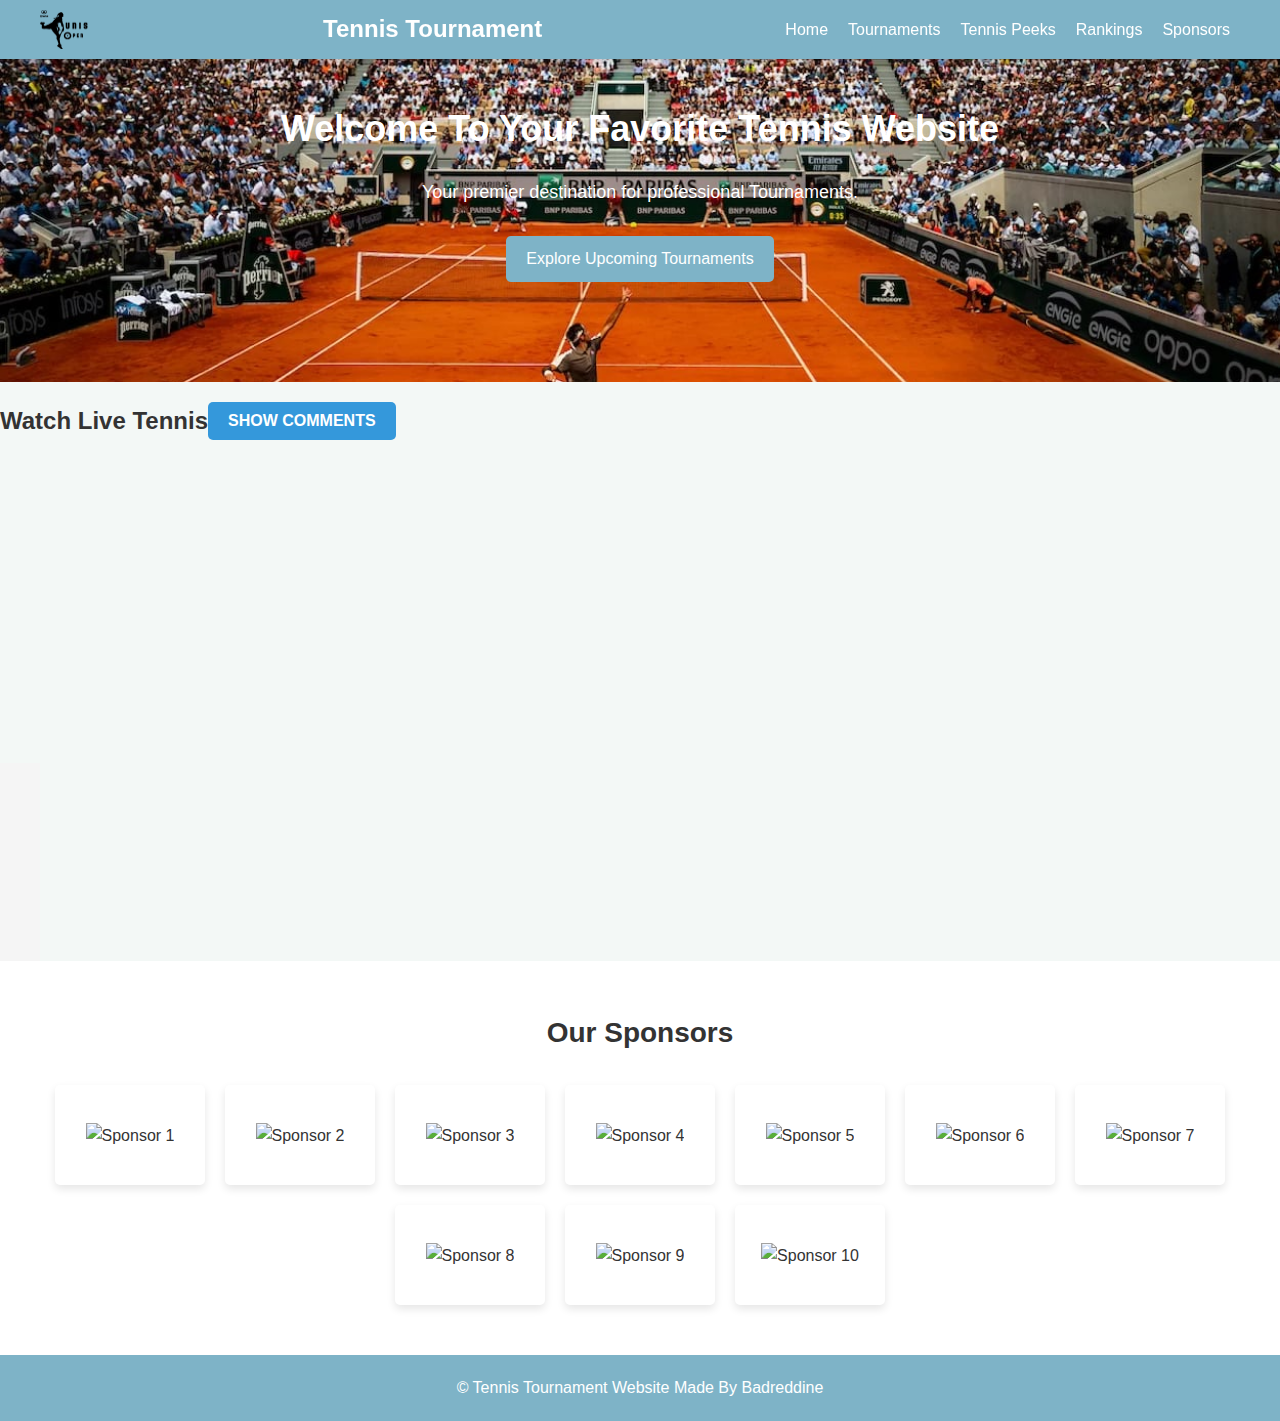
==== live.html @ bd7fa7a7 "feat: added dropdown navbar, logo, comments on live" ====
<!DOCTYPE html>
<html lang="en">

<head>
  <meta charset="UTF-8">
  <meta name="viewport" content="width=device-width, initial-scale=1.0">
  <title>Tenninist</title>
  <link rel="stylesheet" href="styles.css">
  <link rel="stylesheet" href="https://cdnjs.cloudflare.com/ajax/libs/font-awesome/6.0.0-beta3/css/all.min.css">
  <link rel="stylesheet" href="stylesButtons.css">

  <script src="script.js"></script>

</head>

<body>
  <!-- Header -->
  <header>
    <div class="container">
        <img src="./sources/logo.png" alt="Website Logo">
      <h1>Tennis Tournament</h1>
      <nav>
        <ul>
          <li><a href="index.html#home">Home</a></li>
          <li><a href="index.html#tournaments">Tournaments</a></li>
          <li><a href="index.html#Tennis Peeks">Tennis Peeks</a></li>
          <li><a href="index.html#Rankings">Rankings</a></li>
          <li><a href="#Sponsors">Sponsors</a></li>
        </ul>
      </nav>
    </div>

  </header>

  <!-- Hero Section -->
  <section id="home" class="hero">
    <div class="container">
      <h2>Welcome To Your Favorite Tennis Website</h2>
      <p>Your premier destination for professional Tournaments.</p>
      <a href="#tournaments" class="btn">Explore Upcoming Tournaments</a>
    </div>
  </section>
 <!-- Live Section-->
  <section id="live-tennis">
    <h2>Watch Live Tennis</h2>
   
    <button id="toggle-comments">Show Comments</button>

    <!-- Embedded YouTube live stream -->
    <div class="video-container">
        <iframe width="560" height="315" src="https://www.youtube.com/embed/Na0w3Mz46GA?si=nHV6EM3EBqJuyUVJ&amp;controls=0" title="YouTube video player" frameborder="0" allow="accelerometer; autoplay; clipboard-write; encrypted-media; gyroscope; picture-in-picture; web-share" referrerpolicy="strict-origin-when-cross-origin" allowfullscreen></iframe>    </div>
    <div id="comments" class="comments-container">
        <iframe src="https://www.youtube.com/live_chat?v=Na0w3Mz46GA&embed_domain=https://amynnbrah.github.io/TennisProject/live.html" frameborder="0"></iframe>
    </div>

</section>

<!-- / Sponsors Section -->

  <section id="Sponsors" class="Sponsors">
    <div class="sponsors">
  <div class="container">
    <h2>Our Sponsors</h2>
    <div class="sponsor-logos">
      <!--logos -->
      <div class="sponsor-logo"><img src="https://1000logos.net/wp-content/uploads/2021/04/Puma-logo.png" alt="Sponsor 1"></div>
      <div class="sponsor-logo"><img src="https://upload.wikimedia.org/wikipedia/commons/thumb/6/68/Pepsi_2023.svg/1200px-Pepsi_2023.svg.png" alt="Sponsor 2"></div>
      <div class="sponsor-logo"><img src="https://1000logos.net/wp-content/uploads/2020/09/Wilson-Logo.png" alt="Sponsor 3"></div>
      <div class="sponsor-logo"><img src="https://www.hatchwise.com/wp-content/uploads/2022/01/Monster-Energy-Symbol-1024x576.png" alt="Sponsor 4"></div>
      <div class="sponsor-logo"><img src="https://static.toiimg.com/thumb/msid-106616095,width-400,resizemode-4/106616095.jpg" alt="Sponsor 5"></div>
      <div class="sponsor-logo"><img src="https://t3.ftcdn.net/jpg/04/74/05/94/360_F_474059464_qldYuzxaUWEwNTtYBJ44VN89ARuFktHW.jpg" alt="Sponsor 6"></div>
      <div class="sponsor-logo"><img src="https://upload.wikimedia.org/wikipedia/commons/2/20/Adidas_Logo.svg" alt="Sponsor 7"></div>
      <div class="sponsor-logo"><img src="https://cdn.mos.cms.futurecdn.net/786NzPhpXo6G8hkutJkHTM-1200-80.jpg" alt="Sponsor 8"></div>
      <div class="sponsor-logo"><img src="https://i.pinimg.com/originals/0b/fb/68/0bfb682d3a786c68ffd1c64213f99fe5.png" alt="Sponsor 9"></div>
      <div class="sponsor-logo"><img src="https://i.pinimg.com/originals/1e/c1/d2/1ec1d2ce366d1f603b1bde70ae508063.png" alt="Sponsor 10"></div>
    </div>
  </div>
</div>

  </section>
  <footer>
    <div class="container">
      <p>&copy; Tennis Tournament Website Made By Badreddine</p>
    </div>
  </footer>
  </body>
---- styles.css ----
/* Reset default browser styles */
body,
h1,
h2,
h3,
p,
ul,
li {
  margin: 0;
  padding: 0;
}

/* Global Styles */
body {
  font-family: Arial, sans-serif;
  line-height: 1.6;
  background-color: #f3f8f6;
  color: #333;
}

.container {
  max-width: 1200px;
  margin: 0 auto;
  padding: 0 20px;
}

/* Header Styles */
header {
  position: fixed;
  width: 100%;
  background-color: #7eb3c7;
  color: #fff;
  padding: 10px 0;
  z-index: 1000;
  box-shadow: 0 2px 5px rgba(0, 0, 0, 0.2);
}

header .container {
  display: flex;
  justify-content: space-between;
  align-items: center;
  padding: 0 20px;
}

header h1 {
  font-size: 24px;
  margin: 0;
}



nav ul li a {
  color: #fff;
  text-decoration: none;
  font-size: 16px;
  padding: 5px 10px;
  transition: background-color 0.3s, color 0.3s;
}

nav ul li a:hover {
  background-color: #fff;
  color: #333;
  border-radius: 5px;
}

.content {
  margin-top: 80px; /* Adjust according to header height */
  padding: 20px;
}

/* Hero Section Styles */
.hero {
  background-image: url("./sources/hero.jpg"); 
  background-size: cover;
  background-position: center;
  text-align: center;
  padding: 100px 0;
  color: #fff;
}

.hero h2 {
  font-size: 36px;
  margin-bottom: 20px;
}

.hero p {
  font-size: 18px;
  margin-bottom: 30px;
}

.btn {
  display: inline-block;
  padding: 10px 20px;
  background-color: #7eb3c7;
  color: #fff;
  text-decoration: none;
  border-radius: 5px;
}

.btn:hover {
  background-color: #e67e22;
}

/* Services Section Styles */
.services {
  padding: 50px 0; /* Add padding top and bottom */
}

.services h2 {
  font-size: 28px; /* Large font size for the section heading */
  margin-bottom: 30px; /* Some space below the heading */
}

.service-slider {
  display: flex; /* Display slides in a row */
  flex-wrap: wrap; /* Wrap items onto the next line */
  justify-content: space-between; /* Distribute items evenly */
}

.service-item {
  width: 25%; /* Each service takes up one-quarter of the container */
  padding: 10px; /* Add some padding around each service */
  box-sizing: border-box; /* Include padding and border in the element's total width and height */
  text-align: center; /* Center-align text */
}

.service-item img {
  width: 100%; /* Make sure images fill the width of their container */
  height: auto; /* Maintain aspect ratio */
  max-height: 230px;
}

.service-item h3 {
  font-size: 24px; /* Medium font size for service titles */
  margin-bottom: 10px; /* Some space below the title */
}

.service-item p {
  font-size: 16px; /* Font size for service descriptions */
  line-height: 1.6; /* Line height for better readability */
}

/* Media query for mobile devices */
@media only screen and (max-width: 767px) {
  .service-slider {
    flex-direction: column; /* Stack items vertically */
    align-items: center; /* Center-align items horizontally */
  }

  .service-item {
    width: 90%; /* Each service takes up 90% of the container width */
    margin-bottom: 20px; /* Add some space between stacked items */
  }
}

/* About Us Section Styles */
.about {
  padding: 50px 0;
}

.about h2 {
  font-size: 28px;
  margin-bottom: 30px;
}

.about-content {
  line-height: 1.6;
}

.about-content p {
  margin-bottom: 20px;
}

.company-name {
  font-weight: bold;
  color: #333; /* Customize the color as needed */
}

/* Contact Section Styles */
.contact {
  padding: 50px 0;
}

.contact h2 {
  font-size: 28px;
  margin-bottom: 30px;
}

/* Footer Styles */
footer {
  background-color: #7eb3c7;
  color: #fff;
  text-align: center;
  padding: 20px 0;
}

/* Portfolio Section Styles */
.portfolio {
  padding: 50px 0;
}

.slide-container {
  position: relative;
  overflow: hidden;
  margin: 0 auto;
  max-width: 1200px; /* Ensure it matches your container width */
}

.slides {
  display: flex;
  transition: transform 0.5s ease;
}

.slide {
  flex: 0 0 100%;
  display: flex;
  justify-content: center;
  align-items: center;
}

.slide img {
  width: 100%;
  height: auto;
  max-height: 500px;
  object-fit: cover;
}

.navigation {
  position: absolute;
  top: 50%;
  width: 100%;
  display: flex;
  justify-content: space-between;
  transform: translateY(-50%);
  pointer-events: none; /* Ensure buttons don't interfere with image clicks */
}

.navigation button {
  background-color: rgba(255, 255, 255, 0.7);
  border: none;
  color: #333;
  font-size: 24px;
  cursor: pointer;
  padding: 10px 20px;
  border-radius: 5px;
  pointer-events: all; /* Enable button clicks */
  margin: 0 10px; /* Add some margin to move them outside the image area */
}

.dots-container {
  text-align: center;
  margin-top: 20px;
}

.dot {
  display: inline-block;
  width: 10px;
  height: 10px;
  background-color: #ccc;
  border-radius: 50%;
  margin: 0 5px;
  cursor: pointer;
}

.dot.active {
  background-color: #333;
}

/* Contact Us Section Styles */
.contact {
  padding: 50px 0;
}

.contact h2 {
  font-size: 28px;
  margin-bottom: 20px;
}

.contact-info ul {
  list-style: none;
  padding: 0;
}

.contact-info ul li {
  margin-bottom: 15px;
}

.contact-info ul li i {
  margin-right: 10px;
  color: #555;
}

.contact-info ul li a {
  text-decoration: none;
  color: #333;
  transition: color 0.3s ease;
}

.contact-info ul li a:hover {
  color: #007bff; /* Change to your preferred hover color */
}

/* Countdown Section */
.countdown {
  text-align: center;
  margin-top: 50px;
}

/* Timer */
.timer {
  display: flex;
  justify-content: center;
}

.timer div {
  margin: 0 10px;
}

.time-label {
  font-size: 14px;
  color: #888;
}

.timer span {
  display: block;
  font-size: 24px;
  font-weight: bold;
  background-color: #333;
  color: #fff;
  padding: 10px;
  border-radius: 5px;
  width: 60px;
  text-align: center;
}

/* Rankings Table Styles */
#Rankings-content {
  margin-top: 20px;
}

table {
  width: 100%;
  border-collapse: collapse;
  margin-top: 20px;
}

th,
td {
  border: 1px solid #ddd;
  padding: 8px;
  text-align: left;
  background-color: white; /* Ensures a white background */
}

th {
  background-color: #f2f2f2; /* Light gray background for headers */
}

tr:nth-child(even) {
  background-color: #f9f9f9; /* Light gray background for even rows */
}

tr:hover {
  background-color: #f1f1f1; /* Slightly darker gray on hover */
}

/* Sponsors Section Styles */
.sponsors {
  padding: 50px 0;
  background-color: #fff;
}

.sponsors h2 {
  font-size: 28px;
  text-align: center;
  margin-bottom: 30px;
}

.sponsor-logos {
  display: flex;
  flex-wrap: wrap;
  justify-content: center;
}

.sponsor-logo {
  width: 20%; /* Each logo takes up 20% of the container */
  height:25%;
  padding: 10px;
  box-sizing: border-box;
  display: flex;
  justify-content: center;
  align-items: center;
}

.sponsor-logo img {
  max-width: 100%;
  height: auto;
}
.sponsors {
    padding: 50px 0;
    text-align: center;
  }
  
  .sponsor-logos {
    display: flex;
    flex-wrap: wrap;
    justify-content: center;
    gap: 20px; /* Add space between logos */
  }
  
  .sponsor-logo {
    width: 150px; /* Adjust the size as needed */
    height: 100px; /* Adjust the size as needed */
    object-fit: contain; /* Ensure logos maintain aspect ratio */
    box-shadow: 0 4px 8px rgba(0, 0, 0, 0.1); /* Add shadow */
    padding: 10px; /* Add some padding */
    background-color: white; /* Optional: background color to ensure consistent look */
    border-radius: 5px; /* Optional: add rounded corners */
  }
  
  .sponsor-logo:hover {
    transform: scale(1.05); /* Slightly enlarge the logo on hover */
    transition: transform 0.3s ease; /* Smooth transition */
  }
/* Media query for smaller devices */
@media (max-width: 767px) {
  .sponsor-logo {
    width: 50%; /* Each logo takes up 50% of the container on smaller screens */
  }
}

@media (max-width: 480px) {
  .sponsor-logo {
    width: 100%; /* Each logo takes up 100% of the container on very small screens */
  }
}



/* live red dot*/
nav ul li .live-indicator {
    display: inline-block;
    width: 10px;
    height: 10px;
    background-color: red;
    border-radius: 50%;
    position: absolute;
    top: 50%;
    transform: translateY(-50%);
    margin-left: 5px; /* Adjust as needed */
    box-shadow: 0 0 5px rgba(255, 0, 0, 0.8);
    animation: glow 1s infinite alternate;
}

@keyframes glow {
    from {
        box-shadow: 0 0 5px rgba(255, 0, 0, 0.8);
    }
    to {
        box-shadow: 0 0 20px rgba(255, 0, 0, 1);
    }
}

/* Newsletter Section Styles */
.newsletter {
    padding: 50px 0;
    background-color: #f9f9f9;
    text-align: center;
  }
  
  .newsletter h2 {
    font-size: 28px;
    margin-bottom: 20px;
  }
  
  .newsletter form {
    display: flex;
    justify-content: center;
    align-items: center;
    flex-wrap: wrap;
  }
  
  .newsletter input[type="email"] {
    padding: 10px;
    font-size: 16px;
    width: 300px;
    max-width: 100%;
    margin-right: 10px;
    border: 1px solid #ddd;
    border-radius: 5px;
    box-shadow: 0 2px 5px rgba(0, 0, 0, 0.1);
  }
  
  .newsletter button {
    padding: 10px 20px;
    font-size: 16px;
    color: #fff;
    background-color: #7eb3c7;
    border: none;
    border-radius: 5px;
    cursor: pointer;
    transition: background-color 0.3s ease;
  }
  
  .newsletter button:hover {
    background-color: #e67e22;
  }
  
  /* Adjusting to smaller screens */
  @media (max-width: 767px) {
    .newsletter form {
      flex-direction: column;
    }
  
    .newsletter input[type="email"] {
      margin-bottom: 10px;
      margin-right: 0;
    }
  
    .newsletter button {
      width: 100%;
    }
  }
  
  /* header image logo*/
  header img {
    width: 50px; /* Adjust the width of the logo as needed */
    height: auto;
}
---- stylesButtons.css ----
/* Button Style */
#Rankings button {
    display: inline-block;
    padding: 10px 20px;
    font-size: 16px;
    font-weight: bold;
    text-transform: uppercase;
    border: none;
    border-radius: 5px;
    cursor: pointer;
    transition: background-color 0.3s ease;
  }
  
  /* Male Rankings Button */
  #maleButton {
    background-color: #3498db;
    color: #fff;
  }
  
  #maleButton:hover {
    background-color: #2980b9;
  }
  
  /* Female Rankings Button */
  #femaleButton {
    background-color: #2ecc71;
    color: #fff;
  }
  
  #femaleButton:hover {
    background-color: #27ae60;
  }
  
  /* Hide Rankings Button */
  #hideButton {
    background-color: #e74c3c;
    color: #fff;
  }
  
  #hideButton:hover {
    background-color: #c0392b;
  }


  /* Comments Button Style */
#toggle-comments {
    display: inline-block;
    padding: 10px 20px;
    font-size: 16px;
    font-weight: bold;
    text-transform: uppercase;
    background-color: #3498db;
    color: #fff;
    border: none;
    border-radius: 5px;
    cursor: pointer;
    transition: background-color 0.3s ease;
  }
  
  #toggle-comments:hover {
    background-color: #2980b9;
  }
  
  #toggle-comments.clicked {
    background-color: #e74c3c;
  }
  
  #toggle-comments.clicked:hover {
    background-color: #c0392b;
  }
  
  
  /* LIVE Style */
  #live-tennis {
    margin-top: 20px;
    display: flex;
    flex-wrap: wrap;
  }
  
  .video-container {
    width: 100%;
  }
  
  .comments-container {
    width: 0;
    overflow: hidden;
    transition: width 0.5s ease;
    background-color: #f5f5f5; /* Light gray background for comments */
  }
  
  #live-tennis.show-comments .video-container {
    width: 70%; /* When comments are shown, reduce the width of the live stream */
  }
  
  #live-tennis.show-comments .comments-container {
    width: 30%; /* When comments are shown, expand the width of the comments */
  }
  
  #comments {
    padding: 20px; /* Add some padding to the comments */
  }
  
  iframe {
    width: 100%; /* Make sure the iframe fills its container */
    border: none; /* Remove border for iframes */
  }

/* navbar */

/* Dropdown container */
.dropdown {
    position: relative;
    display: inline-block;
    right:5px;
}

/* Dropdown button */
.dropbtn {
    background-color: #7eb3c7;
    border: none;
    cursor: pointer;
}

/* Dropdown content (hidden by default) */
.dropdown-content {
    display: none;
    position: absolute;
    background-color: #f9f9f9;
    min-width: 160px;
    box-shadow: 0 8px 16px 0 rgba(0,0,0,0.2);
    z-index: 1;
}

.dropdown-content ul {
    list-style: none;
    padding: 0;
}

.dropdown-content ul li {
    padding: 8px 12px;
    text-decoration: none;
    display: block;
}

.dropdown-content ul li a {
    color: black;
    text-decoration: none;
    display: block;
}

.dropdown-content ul li:hover {
    background-color: #f1f1f1;
}

.dropdown:hover .dropdown-content {
    display: block;
}

nav ul {
    list-style: none;
    padding: 0;
    margin: 0;
    display: flex;
  }
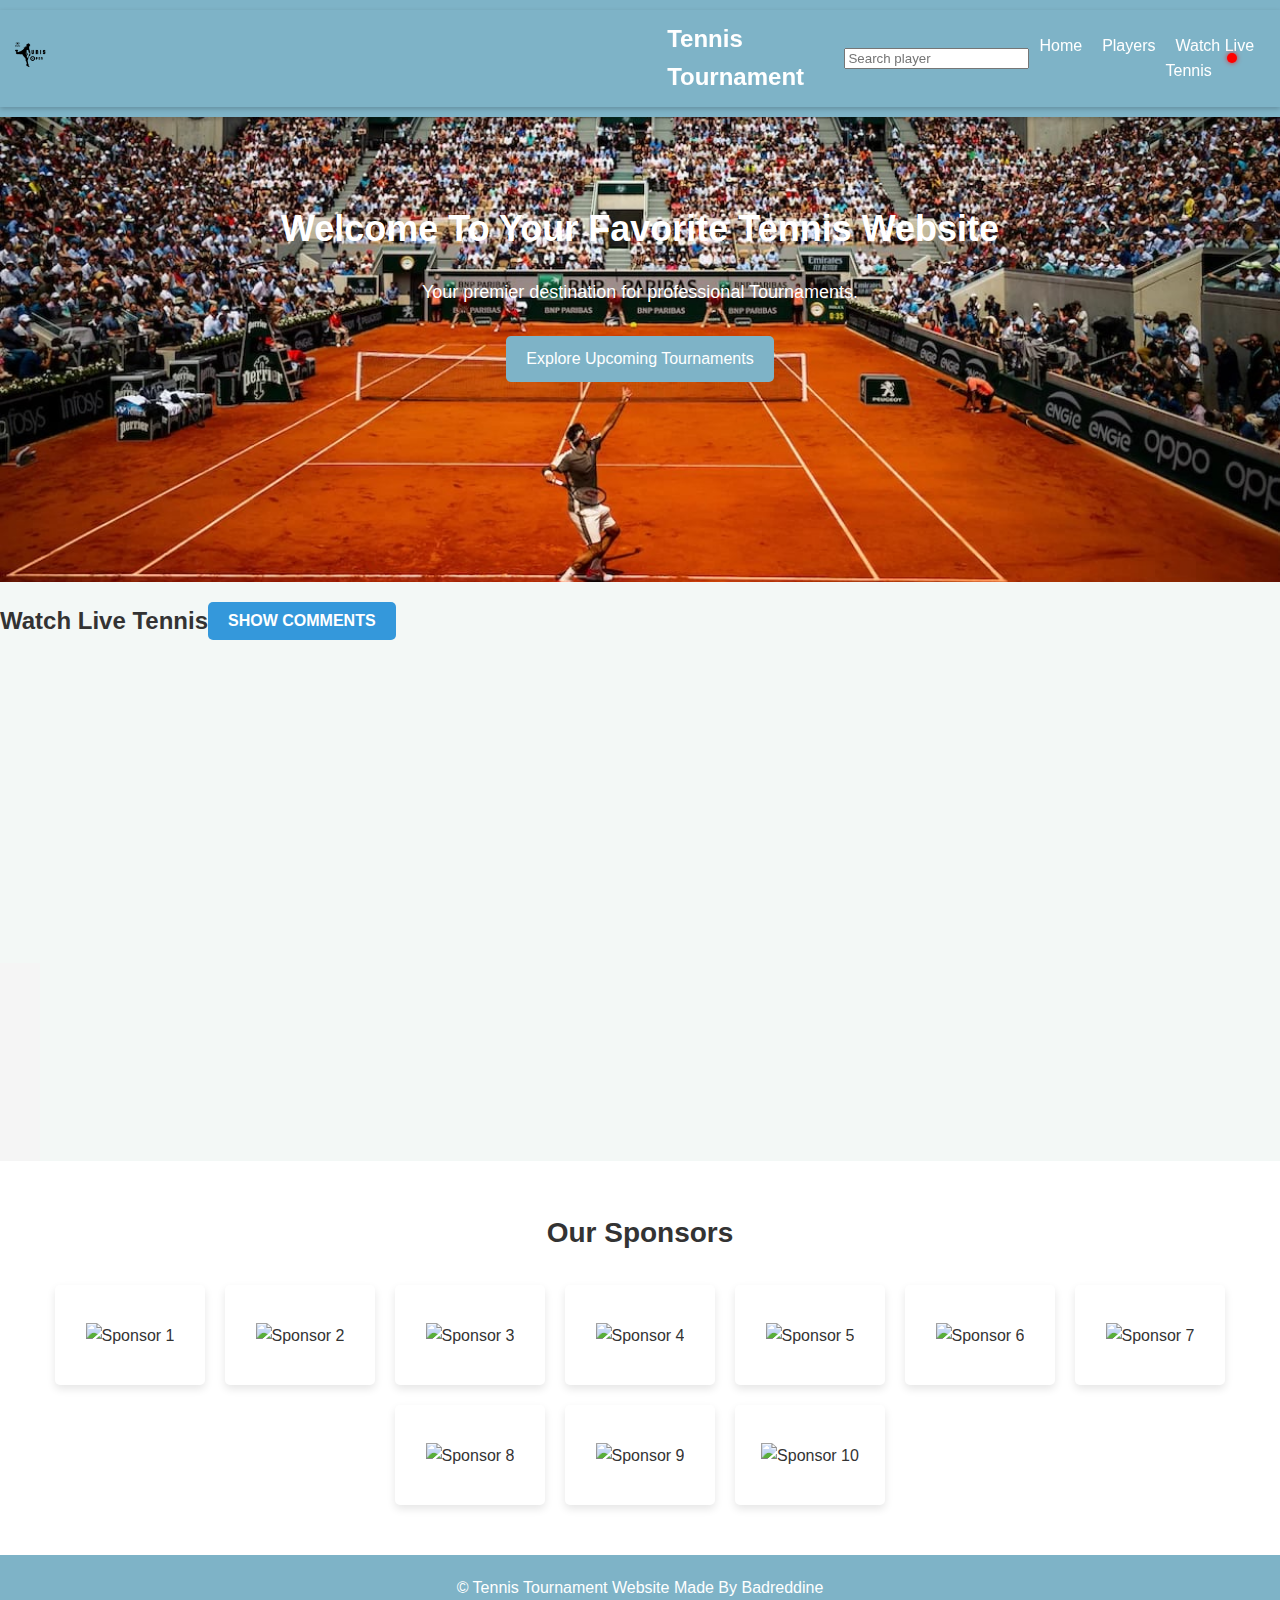
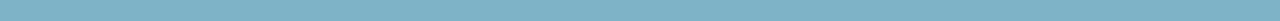
==== commit e94e5645: "style fixes" ====
--- a/live.html
+++ b/live.html
@@ -4,11 +4,12 @@
 <head>
   <meta charset="UTF-8">
   <meta name="viewport" content="width=device-width, initial-scale=1.0">
-  <title>Tenninist</title>
+  <title>Tenninis Tournament</title>
+  <link rel="icon" type="image/png" href="./sources/logo.png"> 
   <link rel="stylesheet" href="styles.css">
   <link rel="stylesheet" href="https://cdnjs.cloudflare.com/ajax/libs/font-awesome/6.0.0-beta3/css/all.min.css">
   <link rel="stylesheet" href="stylesButtons.css">
-
+  <link rel="stylesheet" href="header.css">
   <script src="script.js"></script>
 
 </head>
@@ -16,22 +17,34 @@
 <body>
   <!-- Header -->
   <header>
-    <div class="container">
-        <img src="./sources/logo.png" alt="Website Logo">
-      <h1>Tennis Tournament</h1>
-      <nav>
-        <ul>
-          <li><a href="index.html#home">Home</a></li>
-          <li><a href="index.html#tournaments">Tournaments</a></li>
-          <li><a href="index.html#Tennis Peeks">Tennis Peeks</a></li>
-          <li><a href="index.html#Rankings">Rankings</a></li>
-          <li><a href="#Sponsors">Sponsors</a></li>
-        </ul>
-      </nav>
+    <div class="headerContainer">
+           
+        <div class="dropdown">
+            <img src="./sources/logo.png" alt="Website Logo">
+            <div class="dropdown-content">
+                <ul>
+                    <li><a href="index.html#tournaments">Tournaments</a></li>
+                    <li><a href="index.html#Tennis Peeks">Tennis Peeks</a></li>
+                    <li><a href="index.html#Rankings">Rankings</a></li>
+                    <li><a href="#Sponsors">Sponsors</a></li>
+                </ul>
+            </div>
+        </div>
+        <h1>Tennis Tournament</h1>
+        <input type="text" id="searchInput" placeholder="Search player">
+
+        <nav>
+            <ul>
+                <li><a href="index.html#home">Home</a></li>
+                <li><a href="players.html">Players</a></li>
+                <li><a href="./live.html">Watch Live Tennis</a><span class="live-indicator"></span></li>
+            </ul>
+        </nav>
+ 
     </div>
-
+    
+   
   </header>
-
   <!-- Hero Section -->
   <section id="home" class="hero">
     <div class="container">
--- a/styles.css
+++ b/styles.css
@@ -18,55 +18,7 @@
   color: #333;
 }
 
-.container {
-  max-width: 1200px;
-  margin: 0 auto;
-  padding: 0 20px;
-}
-
-/* Header Styles */
-header {
-  position: fixed;
-  width: 100%;
-  background-color: #7eb3c7;
-  color: #fff;
-  padding: 10px 0;
-  z-index: 1000;
-  box-shadow: 0 2px 5px rgba(0, 0, 0, 0.2);
-}
-
-header .container {
-  display: flex;
-  justify-content: space-between;
-  align-items: center;
-  padding: 0 20px;
-}
-
-header h1 {
-  font-size: 24px;
-  margin: 0;
-}
-
-
-
-nav ul li a {
-  color: #fff;
-  text-decoration: none;
-  font-size: 16px;
-  padding: 5px 10px;
-  transition: background-color 0.3s, color 0.3s;
-}
-
-nav ul li a:hover {
-  background-color: #fff;
-  color: #333;
-  border-radius: 5px;
-}
-
-.content {
-  margin-top: 80px; /* Adjust according to header height */
-  padding: 20px;
-}
+
 
 /* Hero Section Styles */
 .hero {
@@ -74,7 +26,7 @@
   background-size: cover;
   background-position: center;
   text-align: center;
-  padding: 100px 0;
+  padding: 200px 0;
   color: #fff;
 }
 
@@ -522,8 +474,4 @@
     }
   }
   
-  /* header image logo*/
-  header img {
-    width: 50px; /* Adjust the width of the logo as needed */
-    height: auto;
-}+ --- a/stylesButtons.css
+++ b/stylesButtons.css
@@ -105,62 +105,3 @@
     border: none; /* Remove border for iframes */
   }
 
-/* navbar */
-
-/* Dropdown container */
-.dropdown {
-    position: relative;
-    display: inline-block;
-    right:5px;
-}
-
-/* Dropdown button */
-.dropbtn {
-    background-color: #7eb3c7;
-    border: none;
-    cursor: pointer;
-}
-
-/* Dropdown content (hidden by default) */
-.dropdown-content {
-    display: none;
-    position: absolute;
-    background-color: #f9f9f9;
-    min-width: 160px;
-    box-shadow: 0 8px 16px 0 rgba(0,0,0,0.2);
-    z-index: 1;
-}
-
-.dropdown-content ul {
-    list-style: none;
-    padding: 0;
-}
-
-.dropdown-content ul li {
-    padding: 8px 12px;
-    text-decoration: none;
-    display: block;
-}
-
-.dropdown-content ul li a {
-    color: black;
-    text-decoration: none;
-    display: block;
-}
-
-.dropdown-content ul li:hover {
-    background-color: #f1f1f1;
-}
-
-.dropdown:hover .dropdown-content {
-    display: block;
-}
-
-nav ul {
-    list-style: none;
-    padding: 0;
-    margin: 0;
-    display: flex;
-  }
-  
-  --- a/header.css
+++ b/header.css
@@ -0,0 +1,134 @@
+.container {
+    max-width: 1200px;
+    margin: 0 auto;
+    padding: 0 20px;
+  }
+  
+  /* Header Styles */
+   /* header image logo*/
+   header img {
+    width: 5%; /* Adjust the width of the logo as needed */
+    height: auto;
+}
+  header {
+    position: fixed;
+    width: 100%;
+    background-color: #7eb3c7;
+    color: #fff;
+    padding: 10px 0;
+    z-index: 1000;
+    box-shadow: 0 2px 5px rgba(0, 0, 0, 0.2);
+  }
+  
+  /*header .container {
+    display: flex;
+    justify-content: space-between;
+    align-items: center;
+    padding: 0 20px;
+  }
+  */
+  header h1 {
+    font-size: 24px;
+    margin: 0;
+  }
+  
+  
+  
+  nav ul li a {
+    color: #fff;
+    text-decoration: none;
+    font-size: 16px;
+    padding: 5px 10px;
+    transition: background-color 0.3s, color 0.3s;
+  }
+  
+  nav ul li a:hover {
+    background-color: #fff;
+    color: #333;
+    border-radius: 5px;
+  }
+  
+  .content {
+    margin-top: 80px; /* Adjust according to header height */
+    padding: 20px;
+  }
+
+
+  /* navbar */
+
+/* Dropdown container */
+.dropdown {
+    position: relative;
+    display: inline-block;
+    right:5px;
+}
+
+/* Dropdown button */
+.dropbtn {
+    background-color: #7eb3c7;
+    border: none;
+    cursor: pointer;
+}
+
+/* Dropdown content (hidden by default) */
+.dropdown-content {
+    display: none;
+    position: absolute;
+    background-color: #f9f9f9;
+    min-width: 160px;
+    box-shadow: 0 8px 16px 0 rgba(0,0,0,0.2);
+    z-index: 1;
+}
+
+.dropdown-content ul {
+    list-style: none;
+    padding: 0;
+}
+
+.dropdown-content ul li {
+    padding: 8px 12px;
+    text-decoration: none;
+    display: block;
+}
+
+.dropdown-content ul li a {
+    color: black;
+    text-decoration: none;
+    display: block;
+}
+
+.dropdown-content ul li:hover {
+    background-color: #f1f1f1;
+}
+
+.dropdown:hover .dropdown-content {
+    display: block;
+}
+
+nav ul {
+    list-style: none;
+    padding: 0;
+    margin: 0;
+    display: flex;
+  }
+  
+
+
+  /* header container */
+  .headerContainer {
+    display: flex; /* Add flexbox */
+    justify-content: space-between; /* Align items horizontally */
+    align-items: center; /* Align items vertically */
+    padding: 10px 20px; /* Add padding to the container */
+    background-color: #7eb3c7;
+    color: #fff;
+    box-shadow: 0 2px 5px rgba(0, 0, 0, 0.2);
+  }
+  
+  .headerContainer 
+  .headerContainer nav ul {
+    display: flex; /* Add flexbox to individual elements */
+    align-items: center; /* Align items vertically */
+  }
+  
+  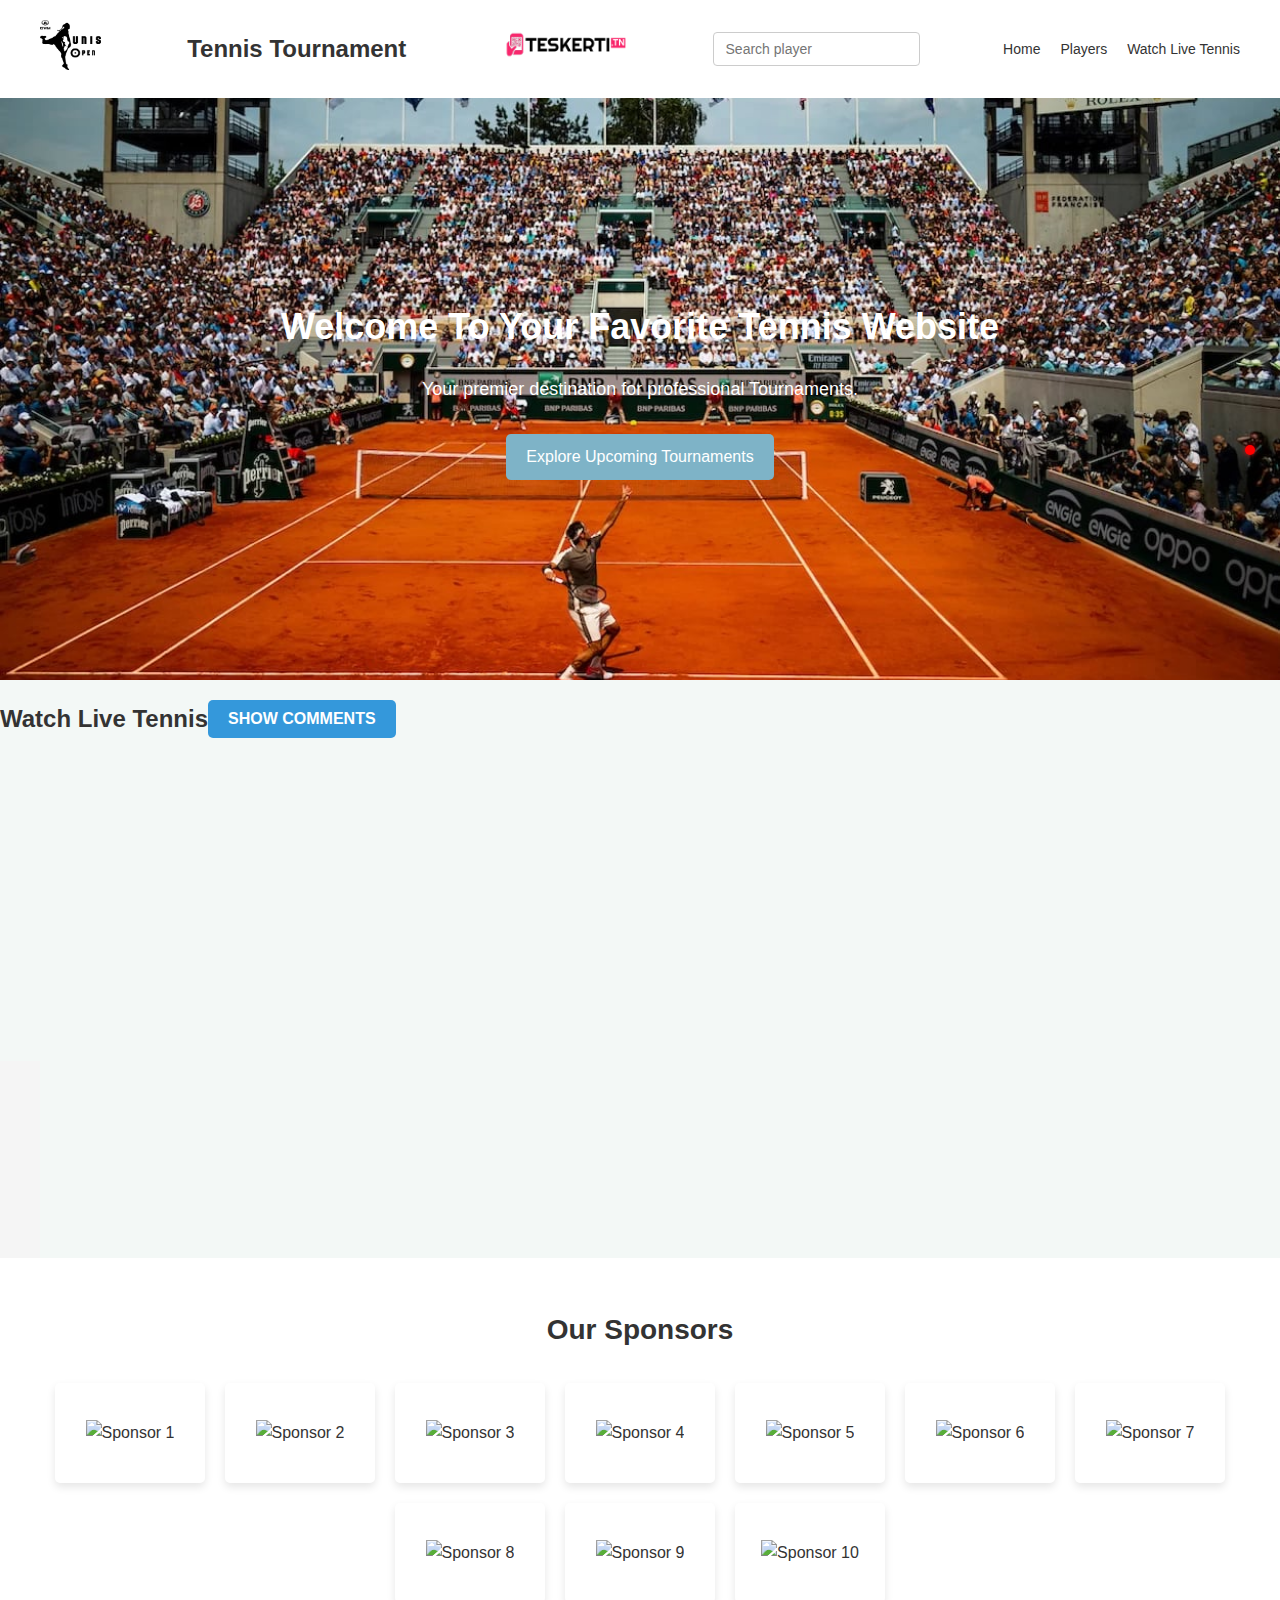
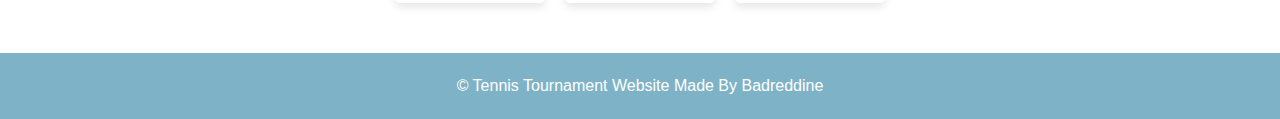
==== commit 3e34d13b: "design change" ====
--- a/live.html
+++ b/live.html
@@ -31,6 +31,7 @@
             </div>
         </div>
         <h1>Tennis Tournament</h1>
+        <a href="https://teskerti.tn/"><img src="./sources/teskerti.png" alt="Teskerti"></a> 
         <input type="text" id="searchInput" placeholder="Search player">
 
         <nav>
--- a/header.css
+++ b/header.css
@@ -1,134 +1,101 @@
-.container {
-    max-width: 1200px;
-    margin: 0 auto;
-    padding: 0 20px;
-  }
-  
-  /* Header Styles */
-   /* header image logo*/
-   header img {
-    width: 5%; /* Adjust the width of the logo as needed */
-    height: auto;
-}
-  header {
-    position: fixed;
-    width: 100%;
-    background-color: #7eb3c7;
-    color: #fff;
-    padding: 10px 0;
-    z-index: 1000;
-    box-shadow: 0 2px 5px rgba(0, 0, 0, 0.2);
-  }
-  
-  /*header .container {
-    display: flex;
-    justify-content: space-between;
-    align-items: center;
-    padding: 0 20px;
-  }
-  */
-  header h1 {
-    font-size: 24px;
-    margin: 0;
-  }
-  
-  
-  
-  nav ul li a {
-    color: #fff;
-    text-decoration: none;
-    font-size: 16px;
-    padding: 5px 10px;
-    transition: background-color 0.3s, color 0.3s;
-  }
-  
-  nav ul li a:hover {
-    background-color: #fff;
-    color: #333;
-    border-radius: 5px;
-  }
-  
-  .content {
-    margin-top: 80px; /* Adjust according to header height */
-    padding: 20px;
-  }
-
-
-  /* navbar */
-
-/* Dropdown container */
-.dropdown {
-    position: relative;
-    display: inline-block;
-    right:5px;
+header {
+  background-color: #ffffff;
+  box-shadow: 0 4px 6px rgba(0, 0, 0, 0.1);
+  padding: 20px;
+  font-family: Arial, sans-serif;
 }
 
-/* Dropdown button */
-.dropbtn {
-    background-color: #7eb3c7;
-    border: none;
-    cursor: pointer;
+.headerContainer {
+  display: flex;
+  align-items: center;
+  justify-content: space-between;
+  max-width: 1200px;
+  margin: 0 auto;
 }
 
-/* Dropdown content (hidden by default) */
+.dropdown {
+  position: relative;
+  display: inline-block;
+}
+
+.dropdown img {
+  height: 50px;
+}
+
 .dropdown-content {
-    display: none;
-    position: absolute;
-    background-color: #f9f9f9;
-    min-width: 160px;
-    box-shadow: 0 8px 16px 0 rgba(0,0,0,0.2);
-    z-index: 1;
+  display: none;
+  position: absolute;
+  background-color: #ffffff;
+  box-shadow: 0 8px 16px rgba(0, 0, 0, 0.1);
+  padding: 12px 16px;
+  z-index: 1;
+}
+
+.dropdown:hover .dropdown-content {
+  display: block;
 }
 
 .dropdown-content ul {
-    list-style: none;
-    padding: 0;
+  list-style: none;
+  padding: 0;
+  margin: 0;
 }
 
 .dropdown-content ul li {
-    padding: 8px 12px;
-    text-decoration: none;
-    display: block;
+  margin-bottom: 8px;
 }
 
 .dropdown-content ul li a {
-    color: black;
-    text-decoration: none;
-    display: block;
+  text-decoration: none;
+  color: #333333;
+  font-size: 14px;
 }
 
-.dropdown-content ul li:hover {
-    background-color: #f1f1f1;
+h1 {
+  font-size: 24px;
+  color: #333333;
+  margin: 0 20px;
 }
 
-.dropdown:hover .dropdown-content {
-    display: block;
+a img {
+  height: 50px;
+}
+
+#searchInput {
+  padding: 8px 12px;
+  border: 1px solid #cccccc;
+  border-radius: 4px;
+  font-size: 14px;
 }
 
 nav ul {
-    list-style: none;
-    padding: 0;
-    margin: 0;
-    display: flex;
-  }
-  
+  list-style: none;
+  padding: 0;
+  margin: 0;
+  display: flex;
+  align-items: center;
+}
 
+nav ul li {
+  margin-left: 20px;
+}
 
-  /* header container */
-  .headerContainer {
-    display: flex; /* Add flexbox */
-    justify-content: space-between; /* Align items horizontally */
-    align-items: center; /* Align items vertically */
-    padding: 10px 20px; /* Add padding to the container */
-    background-color: #7eb3c7;
-    color: #fff;
-    box-shadow: 0 2px 5px rgba(0, 0, 0, 0.2);
-  }
-  
-  .headerContainer 
-  .headerContainer nav ul {
-    display: flex; /* Add flexbox to individual elements */
-    align-items: center; /* Align items vertically */
-  }
-  
-  +nav ul li a {
+  text-decoration: none;
+  color: #333333;
+  font-size: 14px;
+  position: relative;
+}
+
+nav ul li a:hover {
+  color: #007bff;
+}
+
+.live-indicator {
+  display: inline-block;
+  width: 10px;
+  height: 10px;
+  background-color: red;
+  border-radius: 50%;
+  margin-left: 5px;
+}
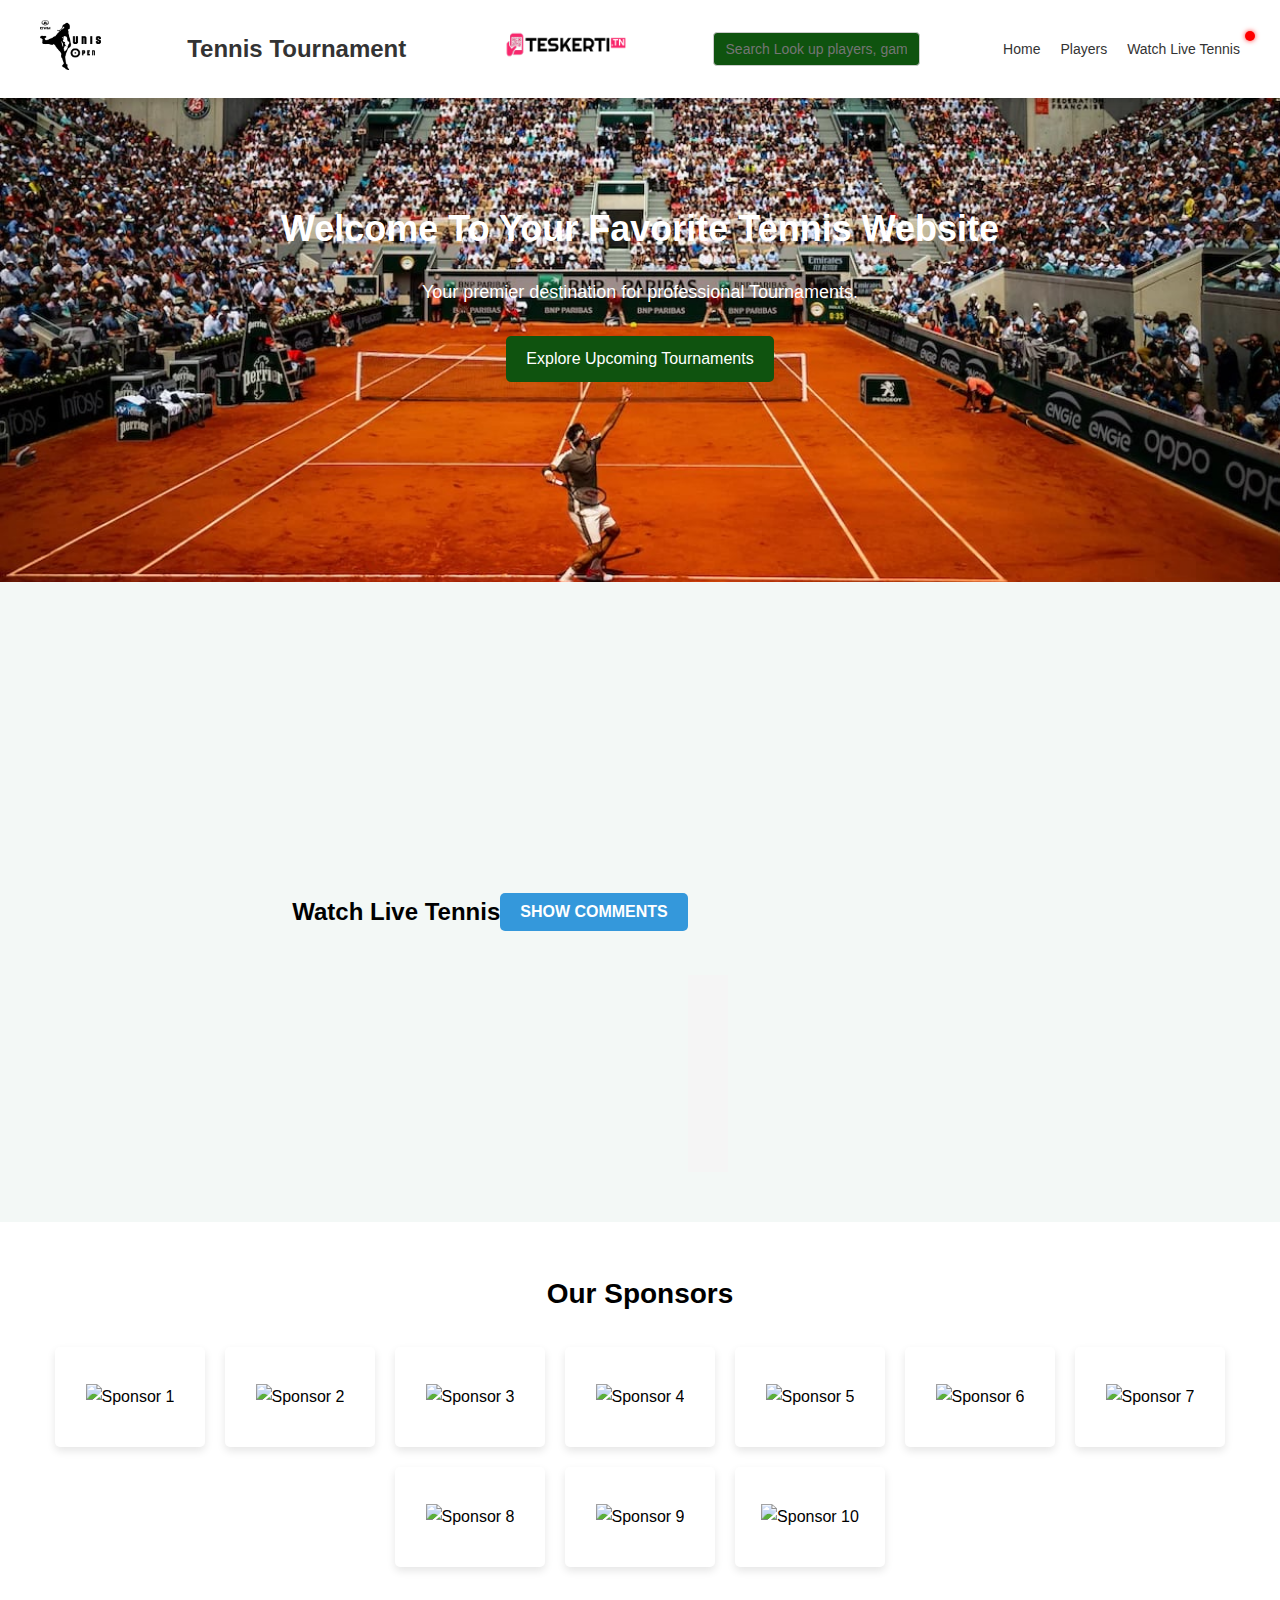
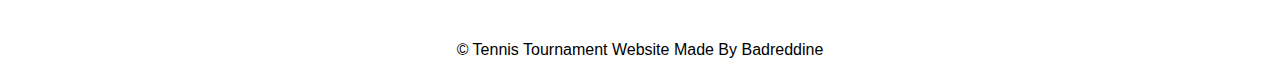
==== commit ae5b260a: "fixing styles" ====
--- a/live.html
+++ b/live.html
@@ -32,7 +32,7 @@
         </div>
         <h1>Tennis Tournament</h1>
         <a href="https://teskerti.tn/"><img src="./sources/teskerti.png" alt="Teskerti"></a> 
-        <input type="text" id="searchInput" placeholder="Search player">
+        <input type="text" id="searchInput" placeholder="Search Look up players, games, stats...etc">
 
         <nav>
             <ul>
@@ -59,14 +59,17 @@
     <h2>Watch Live Tennis</h2>
    
     <button id="toggle-comments">Show Comments</button>
-
-    <!-- Embedded YouTube live stream -->
+<div id="live">
+   
     <div class="video-container">
-        <iframe width="560" height="315" src="https://www.youtube.com/embed/Na0w3Mz46GA?si=nHV6EM3EBqJuyUVJ&amp;controls=0" title="YouTube video player" frameborder="0" allow="accelerometer; autoplay; clipboard-write; encrypted-media; gyroscope; picture-in-picture; web-share" referrerpolicy="strict-origin-when-cross-origin" allowfullscreen></iframe>    </div>
-    <div id="comments" class="comments-container">
+        
+      <iframe width="560" height="315" src="https://www.youtube.com/embed/Na0w3Mz46GA?si=nHV6EM3EBqJuyUVJ&amp;controls=0" title="YouTube video player" frameborder="0" allow="accelerometer; autoplay; clipboard-write; encrypted-media; gyroscope; picture-in-picture; web-share" referrerpolicy="strict-origin-when-cross-origin" allowfullscreen></iframe>   
+     </div>
+    
+      <div id="comments" class="comments-container">
         <iframe src="https://www.youtube.com/live_chat?v=Na0w3Mz46GA&embed_domain=https://amynnbrah.github.io/TennisProject/live.html" frameborder="0"></iframe>
     </div>
-
+  </div>
 </section>
 
 <!-- / Sponsors Section -->
--- a/styles.css
+++ b/styles.css
@@ -9,13 +9,21 @@
   margin: 0;
   padding: 0;
 }
-
+* {
+  box-sizing: border-box; /* Ensure padding and borders are included in width and height */
+}
+
+html, body {
+  margin: 0;
+  padding: 0;
+  overflow-x: hidden; /* Prevent horizontal overflow */
+}
 /* Global Styles */
 body {
   font-family: Arial, sans-serif;
   line-height: 1.6;
   background-color: #f3f8f6;
-  color: #333;
+  color: #000000;
 }
 
 
@@ -27,7 +35,7 @@
   background-position: center;
   text-align: center;
   padding: 200px 0;
-  color: #fff;
+  color: #ffffff;
 }
 
 .hero h2 {
@@ -43,7 +51,7 @@
 .btn {
   display: inline-block;
   padding: 10px 20px;
-  background-color: #7eb3c7;
+  background-color: #0f530f;
   color: #fff;
   text-decoration: none;
   border-radius: 5px;
@@ -54,8 +62,13 @@
 }
 
 /* Services Section Styles */
-.services {
-  padding: 50px 0; /* Add padding top and bottom */
+#tournaments {
+
+  display: flex;
+  justify-content: center; /* Horizontally center */
+  align-items: center; /* Vertically center */
+  height: 100vh; /* Full viewport height */
+  text-align: center; /* Center text if needed */
 }
 
 .services h2 {
@@ -70,14 +83,14 @@
 }
 
 .service-item {
-  width: 25%; /* Each service takes up one-quarter of the container */
+  width: 30%; /* Each service takes up one-quarter of the container */
   padding: 10px; /* Add some padding around each service */
   box-sizing: border-box; /* Include padding and border in the element's total width and height */
   text-align: center; /* Center-align text */
 }
 
 .service-item img {
-  width: 100%; /* Make sure images fill the width of their container */
+  width: 80%; /* Make sure images fill the width of their container */
   height: auto; /* Maintain aspect ratio */
   max-height: 230px;
 }
@@ -140,22 +153,29 @@
 
 /* Footer Styles */
 footer {
-  background-color: #7eb3c7;
-  color: #fff;
+  background-color: #ffffff;
+  color: #000000;
   text-align: center;
   padding: 20px 0;
 }
 
 /* Portfolio Section Styles */
-.portfolio {
-  padding: 50px 0;
+.Portfolio {
+  padding: 50px 20px;
+  display: flex;
+  justify-content: center; /* Horizontally center */
+  align-items: center; /* Vertically center */
+  height: 100vh; /* Full viewport height */
+  text-align: center; /* Center text if needed */
+
 }
 
 .slide-container {
   position: relative;
   overflow: hidden;
-  margin: 0 auto;
+  margin: auto auto;
   max-width: 1200px; /* Ensure it matches your container width */
+  padding: 10px 10px;
 }
 
 .slides {
@@ -286,14 +306,26 @@
 }
 
 /* Rankings Table Styles */
-#Rankings-content {
+#Rankings  {
   margin-top: 20px;
-}
-
+  padding: 50px 20px;
+  display: flex;
+  justify-content: center; /* Horizontally center */
+  align-items: center; /* Vertically center */
+  height: 100%; /* Full viewport height */
+  text-align: center; /* Center text if needed */
+  
+}
+#maleRankingsTable , #femaleRankingsTable {
+  display: flex;
+  flex-direction: column; /* Ensures containers are stacked vertically */
+  gap: 20px; /* Adds space between each container */
+}
 table {
-  width: 100%;
+  width: 40%;
   border-collapse: collapse;
   margin-top: 20px;
+  
 }
 
 th,
@@ -389,29 +421,6 @@
 
 
 
-/* live red dot*/
-nav ul li .live-indicator {
-    display: inline-block;
-    width: 10px;
-    height: 10px;
-    background-color: red;
-    border-radius: 50%;
-    position: absolute;
-    top: 50%;
-    transform: translateY(-50%);
-    margin-left: 5px; /* Adjust as needed */
-    box-shadow: 0 0 5px rgba(255, 0, 0, 0.8);
-    animation: glow 1s infinite alternate;
-}
-
-@keyframes glow {
-    from {
-        box-shadow: 0 0 5px rgba(255, 0, 0, 0.8);
-    }
-    to {
-        box-shadow: 0 0 20px rgba(255, 0, 0, 1);
-    }
-}
 
 /* Newsletter Section Styles */
 .newsletter {
@@ -447,7 +456,7 @@
     padding: 10px 20px;
     font-size: 16px;
     color: #fff;
-    background-color: #7eb3c7;
+    background-color: #0f530f;
     border: none;
     border-radius: 5px;
     cursor: pointer;
--- a/stylesButtons.css
+++ b/stylesButtons.css
@@ -73,8 +73,13 @@
   /* LIVE Style */
   #live-tennis {
     margin-top: 20px;
+    padding: 50px 20px;
     display: flex;
-    flex-wrap: wrap;
+    justify-content: center; /* Horizontally center */
+    align-items: center; /* Vertically center */
+    height: 100%; /* Full viewport height */
+    text-align: center; /* Center text if needed */
+    
   }
   
   .video-container {
--- a/header.css
+++ b/header.css
@@ -3,6 +3,9 @@
   box-shadow: 0 4px 6px rgba(0, 0, 0, 0.1);
   padding: 20px;
   font-family: Arial, sans-serif;
+  position:absolute;
+  width:100%;
+  overflow-x: auto;
 }
 
 .headerContainer {
@@ -66,6 +69,8 @@
   border: 1px solid #cccccc;
   border-radius: 4px;
   font-size: 14px;
+  background-color: #0f530f; /* Dark green background color */
+  color: #ffffff; /* White text color for better readability */
 }
 
 nav ul {
@@ -99,3 +104,30 @@
   border-radius: 50%;
   margin-left: 5px;
 }
+
+
+/* red dot */
+
+/* live red dot*/
+.live-indicator {
+  display: inline-block;
+  width: 10px;
+  height: 10px;
+  background-color: red;
+  border-radius: 50%;
+  position: absolute;
+ 
+  transform: translateY(-50%);
+  margin-left: 5px; /* Adjust as needed */
+  box-shadow: 0 0 5px rgba(255, 0, 0, 0.8);
+  animation: glow 1s infinite alternate;
+}
+
+@keyframes glow {
+  from {
+      box-shadow: 0 0 5px rgba(255, 0, 0, 0.8);
+  }
+  to {
+      box-shadow: 0 0 20px rgba(255, 0, 0, 1);
+  }
+}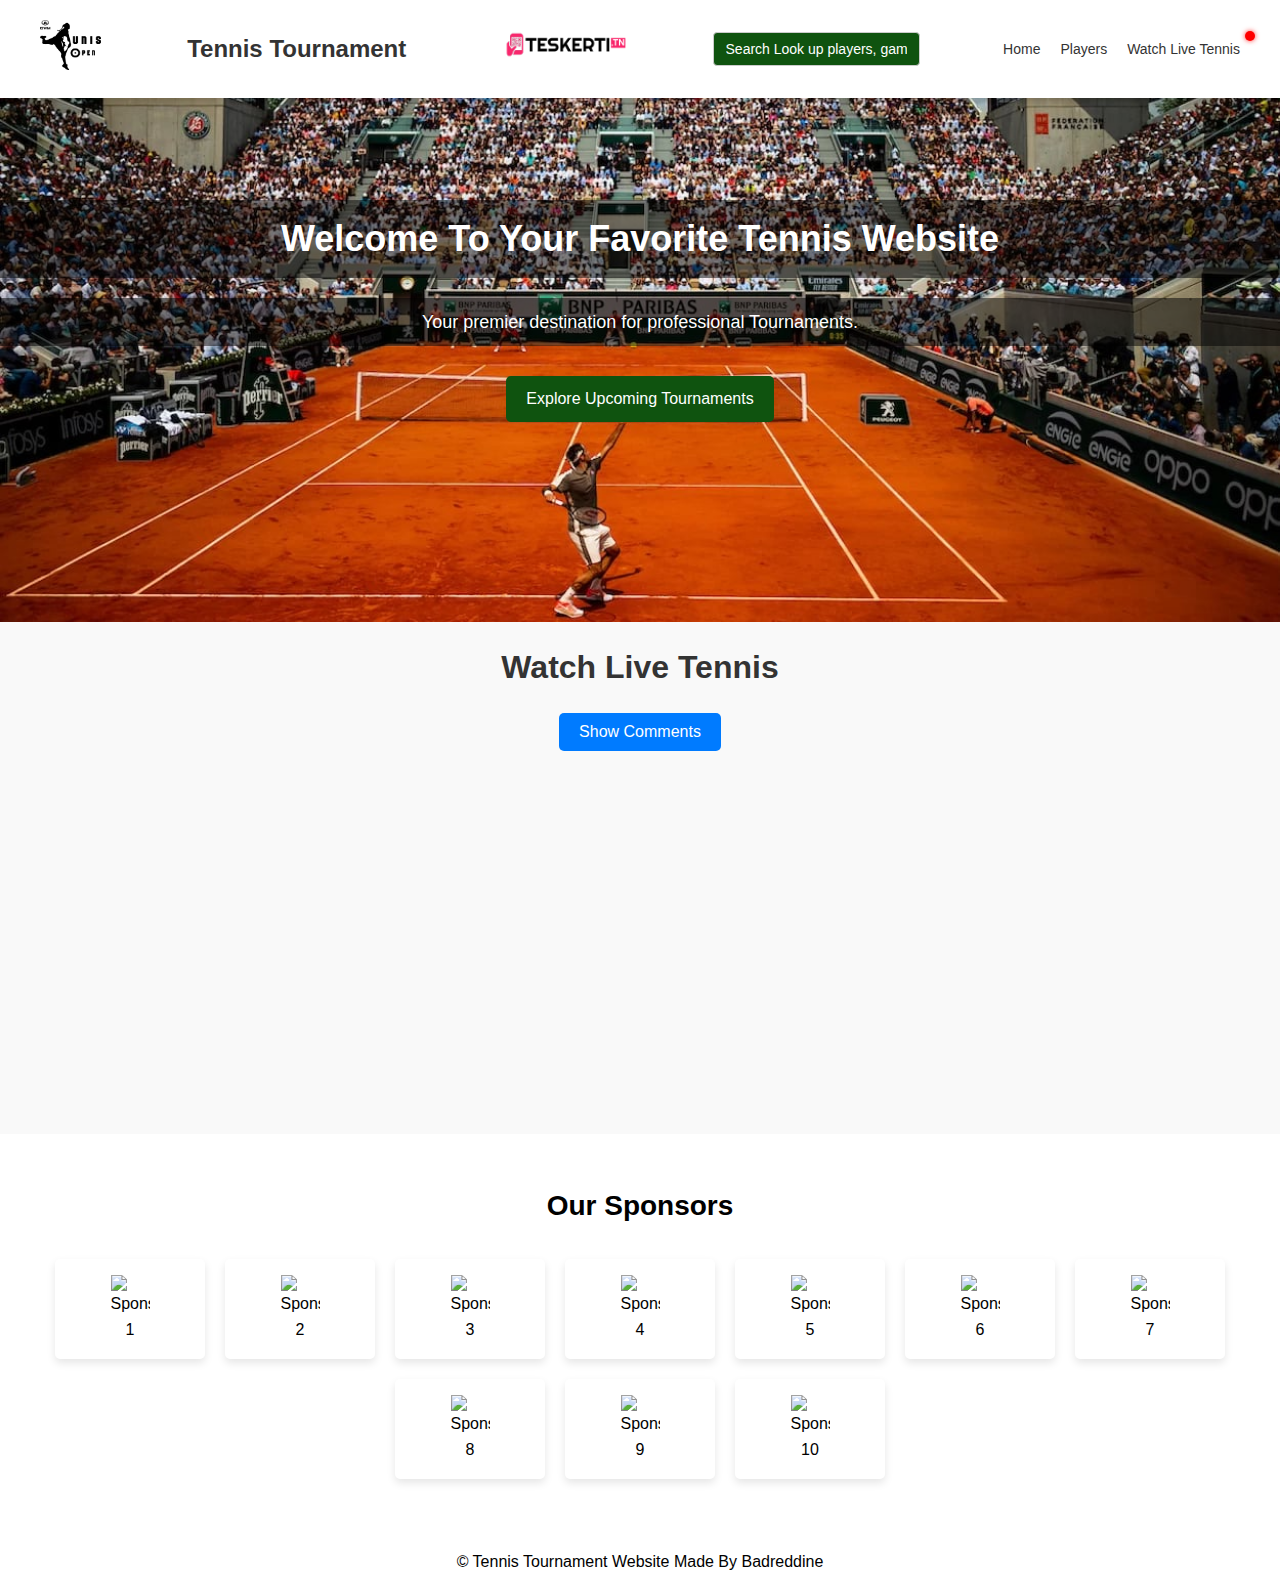
==== commit a6421396: "fixed style issues add live js and live css" ====
--- a/live.html
+++ b/live.html
@@ -10,6 +10,8 @@
   <link rel="stylesheet" href="https://cdnjs.cloudflare.com/ajax/libs/font-awesome/6.0.0-beta3/css/all.min.css">
   <link rel="stylesheet" href="stylesButtons.css">
   <link rel="stylesheet" href="header.css">
+  <link rel="stylesheet" href="live.css">
+  <script src="live.js"></script>
   <script src="script.js"></script>
 
 </head>
@@ -55,23 +57,18 @@
     </div>
   </section>
  <!-- Live Section-->
-  <section id="live-tennis">
-    <h2>Watch Live Tennis</h2>
-   
-    <button id="toggle-comments">Show Comments</button>
-<div id="live">
-   
+ <section id="live-tennis">
+  <h2>Watch Live Tennis</h2>
+  <button id="toggle-comments">Show Comments</button>
+  <div id="live">
     <div class="video-container">
-        
-      <iframe width="560" height="315" src="https://www.youtube.com/embed/Na0w3Mz46GA?si=nHV6EM3EBqJuyUVJ&amp;controls=0" title="YouTube video player" frameborder="0" allow="accelerometer; autoplay; clipboard-write; encrypted-media; gyroscope; picture-in-picture; web-share" referrerpolicy="strict-origin-when-cross-origin" allowfullscreen></iframe>   
-     </div>
-    
-      <div id="comments" class="comments-container">
-        <iframe src="https://www.youtube.com/live_chat?v=Na0w3Mz46GA&embed_domain=https://amynnbrah.github.io/TennisProject/live.html" frameborder="0"></iframe>
+      <iframe width="560" height="315" src="https://www.youtube.com/embed/Na0w3Mz46GA?si=nHV6EM3EBqJuyUVJ&amp;controls=0" title="YouTube video player" frameborder="0" allow="accelerometer; autoplay; clipboard-write; encrypted-media; gyroscope; picture-in-picture; web-share" referrerpolicy="strict-origin-when-cross-origin" allowfullscreen></iframe>
+    </div>
+    <div id="comments" class="comments-container">
+      <p>Comments are not available here. <a href="https://www.youtube.com/live_chat?v=Na0w3Mz46GA" target="_blank">View on YouTube</a></p>
     </div>
   </div>
 </section>
-
 <!-- / Sponsors Section -->
 
   <section id="Sponsors" class="Sponsors">
--- a/styles.css
+++ b/styles.css
@@ -46,6 +46,7 @@
 .hero p {
   font-size: 18px;
   margin-bottom: 30px;
+  z-index: 10;
 }
 
 .btn {
@@ -61,94 +62,96 @@
   background-color: #e67e22;
 }
 
-/* Services Section Styles */
-#tournaments {
-
-  display: flex;
-  justify-content: center; /* Horizontally center */
-  align-items: center; /* Vertically center */
-  height: 100vh; /* Full viewport height */
-  text-align: center; /* Center text if needed */
-}
-
-.services h2 {
-  font-size: 28px; /* Large font size for the section heading */
-  margin-bottom: 30px; /* Some space below the heading */
+/* Tournaments Section Styles */
+.tournaments {
+  display: flex;
+  justify-content: center; /* Center-align items horizontally */
+  text-align: center; /* Center-align text */
+}
+
+.tournaments h2 {
+  font-size: 28px;
+  margin-top: 10px;
+  margin-bottom: 30px;
 }
 
 .service-slider {
-  display: flex; /* Display slides in a row */
-  flex-wrap: wrap; /* Wrap items onto the next line */
-  justify-content: space-between; /* Distribute items evenly */
+  display: flex;
+  flex-wrap: wrap;
+  justify-content: space-between;
 }
 
 .service-item {
-  width: 30%; /* Each service takes up one-quarter of the container */
-  padding: 10px; /* Add some padding around each service */
-  box-sizing: border-box; /* Include padding and border in the element's total width and height */
-  text-align: center; /* Center-align text */
+  width: 30%;
+  padding: 10px;
+  box-sizing: border-box;
+  text-align: center;
+  margin-bottom: 10px; /* Reduced margin between service items */
 }
 
 .service-item img {
-  width: 80%; /* Make sure images fill the width of their container */
-  height: auto; /* Maintain aspect ratio */
+  width: 60%;
+  height: auto;
   max-height: 230px;
 }
 
 .service-item h3 {
-  font-size: 24px; /* Medium font size for service titles */
-  margin-bottom: 10px; /* Some space below the title */
+  font-size: 20px;
+  margin-bottom: 10px;
 }
 
 .service-item p {
-  font-size: 16px; /* Font size for service descriptions */
-  line-height: 1.6; /* Line height for better readability */
+  font-size: 14px;
+  line-height: 1.4;
 }
 
 /* Media query for mobile devices */
 @media only screen and (max-width: 767px) {
+  .tournaments {
+    padding: 20px; /* Add padding to the section */
+  }
+
   .service-slider {
-    flex-direction: column; /* Stack items vertically */
-    align-items: center; /* Center-align items horizontally */
+    flex-direction: column;
+    align-items: center;
   }
 
   .service-item {
-    width: 90%; /* Each service takes up 90% of the container width */
-    margin-bottom: 20px; /* Add some space between stacked items */
-  }
-}
-
-/* About Us Section Styles */
-.about {
-  padding: 50px 0;
-}
-
-.about h2 {
-  font-size: 28px;
-  margin-bottom: 30px;
-}
-
-.about-content {
-  line-height: 1.6;
-}
-
-.about-content p {
-  margin-bottom: 20px;
-}
-
-.company-name {
+    width: 90%;
+  }
+}
+
+/* Countdown Section */
+.countdown {
+  text-align: center;
+  margin-top: 50px;
+}
+
+/* Timer */
+.timer {
+  display: flex;
+  justify-content: center;
+}
+
+.timer div {
+  margin: 0 10px;
+}
+
+.time-label {
+  font-size: 14px;
+  color: #888;
+}
+
+.timer span {
+  display: block;
+  font-size: 24px;
   font-weight: bold;
-  color: #333; /* Customize the color as needed */
-}
-
-/* Contact Section Styles */
-.contact {
-  padding: 50px 0;
-}
-
-.contact h2 {
-  font-size: 28px;
-  margin-bottom: 30px;
+  background-color: #333;
+  color: #fff;
+  padding: 10px;
+  border-radius: 5px;
+  width: 60px;
+  text-align: center;
 }
 
 /* Footer Styles */
@@ -238,72 +241,7 @@
   background-color: #333;
 }
 
-/* Contact Us Section Styles */
-.contact {
-  padding: 50px 0;
-}
-
-.contact h2 {
-  font-size: 28px;
-  margin-bottom: 20px;
-}
-
-.contact-info ul {
-  list-style: none;
-  padding: 0;
-}
-
-.contact-info ul li {
-  margin-bottom: 15px;
-}
-
-.contact-info ul li i {
-  margin-right: 10px;
-  color: #555;
-}
-
-.contact-info ul li a {
-  text-decoration: none;
-  color: #333;
-  transition: color 0.3s ease;
-}
-
-.contact-info ul li a:hover {
-  color: #007bff; /* Change to your preferred hover color */
-}
-
-/* Countdown Section */
-.countdown {
-  text-align: center;
-  margin-top: 50px;
-}
-
-/* Timer */
-.timer {
-  display: flex;
-  justify-content: center;
-}
-
-.timer div {
-  margin: 0 10px;
-}
-
-.time-label {
-  font-size: 14px;
-  color: #888;
-}
-
-.timer span {
-  display: block;
-  font-size: 24px;
-  font-weight: bold;
-  background-color: #333;
-  color: #fff;
-  padding: 10px;
-  border-radius: 5px;
-  width: 60px;
-  text-align: center;
-}
+
 
 /* Rankings Table Styles */
 #Rankings  {
@@ -377,8 +315,9 @@
 }
 
 .sponsor-logo img {
-  max-width: 100%;
+  max-width: 30%;
   height: auto;
+  
 }
 .sponsors {
     padding: 50px 0;
@@ -483,4 +422,38 @@
     }
   }
   
- + 
+  .hero .container p, .hero .container h2{
+    position: relative; /* Make the p element the reference point for its pseudo-element */
+    z-index: 1; /* Ensure the text is above the pseudo-element */
+    padding: 10px; /* Add some padding to ensure the text doesn't touch the edge of the square */
+
+  }
+  
+  .hero .container h2::before, .hero .container p::before {
+    content: "";
+    position: absolute;
+    top: 0;
+    left: 0;
+    width: 100%;
+    height: 100%;
+    background-color: rgba(0, 0, 0, 0.5);
+    z-index: -1;
+    transition: all 0.2s ease;
+  }
+  
+  @media (max-width: 768px) {
+    .hero .container h2, .hero .container p {
+      padding: 8px;
+    }
+  }
+  
+  @media (max-width: 480px) {
+    .hero .container h2, .hero .container p {
+      padding: 5px;
+    }
+  }
+
+  #email::placeholder {
+    color:#0f530f
+  }--- a/stylesButtons.css
+++ b/stylesButtons.css
@@ -42,71 +42,3 @@
   }
 
 
-  /* Comments Button Style */
-#toggle-comments {
-    display: inline-block;
-    padding: 10px 20px;
-    font-size: 16px;
-    font-weight: bold;
-    text-transform: uppercase;
-    background-color: #3498db;
-    color: #fff;
-    border: none;
-    border-radius: 5px;
-    cursor: pointer;
-    transition: background-color 0.3s ease;
-  }
-  
-  #toggle-comments:hover {
-    background-color: #2980b9;
-  }
-  
-  #toggle-comments.clicked {
-    background-color: #e74c3c;
-  }
-  
-  #toggle-comments.clicked:hover {
-    background-color: #c0392b;
-  }
-  
-  
-  /* LIVE Style */
-  #live-tennis {
-    margin-top: 20px;
-    padding: 50px 20px;
-    display: flex;
-    justify-content: center; /* Horizontally center */
-    align-items: center; /* Vertically center */
-    height: 100%; /* Full viewport height */
-    text-align: center; /* Center text if needed */
-    
-  }
-  
-  .video-container {
-    width: 100%;
-  }
-  
-  .comments-container {
-    width: 0;
-    overflow: hidden;
-    transition: width 0.5s ease;
-    background-color: #f5f5f5; /* Light gray background for comments */
-  }
-  
-  #live-tennis.show-comments .video-container {
-    width: 70%; /* When comments are shown, reduce the width of the live stream */
-  }
-  
-  #live-tennis.show-comments .comments-container {
-    width: 30%; /* When comments are shown, expand the width of the comments */
-  }
-  
-  #comments {
-    padding: 20px; /* Add some padding to the comments */
-  }
-  
-  iframe {
-    width: 100%; /* Make sure the iframe fills its container */
-    border: none; /* Remove border for iframes */
-  }
-
--- a/header.css
+++ b/header.css
@@ -72,7 +72,10 @@
   background-color: #0f530f; /* Dark green background color */
   color: #ffffff; /* White text color for better readability */
 }
-
+input::placeholder {
+  color: white; /* Change this to any color you prefer */
+  opacity: 1; /* Ensure the placeholder color is fully opaque */
+}
 nav ul {
   list-style: none;
   padding: 0;
--- a/live.css
+++ b/live.css
@@ -0,0 +1,82 @@
+#live-tennis {
+  text-align: center;
+  padding: 20px;
+  background-color: #f9f9f9;
+}
+
+#live-tennis h2 {
+  font-size: 2em;
+  margin-bottom: 20px;
+  color: #333;
+}
+
+#toggle-comments {
+  padding: 10px 20px;
+  font-size: 1em;
+  margin-bottom: 20px;
+  cursor: pointer;
+  background-color: #007bff;
+  color: #fff;
+  border: none;
+  border-radius: 5px;
+  transition: background-color 0.3s;
+}
+
+#toggle-comments:hover {
+  background-color: #0056b3;
+}
+
+#live {
+  display: flex;
+  flex-direction: column;
+  align-items: center;
+}
+
+.video-container {
+  max-width: 100%;
+  margin-bottom: 20px;
+}
+
+.comments-container {
+  width: 100%;
+  max-width: 560px;
+  display: none;
+  padding: 10px;
+  background-color: #fff;
+  border: 1px solid #ddd;
+  border-radius: 5px;
+}
+
+.comments-container p {
+  margin: 0;
+}
+#comments {
+  display:none
+}
+
+.comments-container a {
+  color: #007bff;
+  text-decoration: none;
+}
+
+.comments-container a:hover {
+  text-decoration: underline;
+}
+
+/* Responsive design */
+@media (min-width: 768px) {
+  #live {
+    flex-direction: row;
+    justify-content: center;
+    gap: 20px;
+  }
+  
+  .video-container, .comments-container {
+    max-width: 560px;
+    flex: 1;
+  }
+
+  .comments-container {
+    display: block; /* Initially display comments on larger screens */
+  }
+}
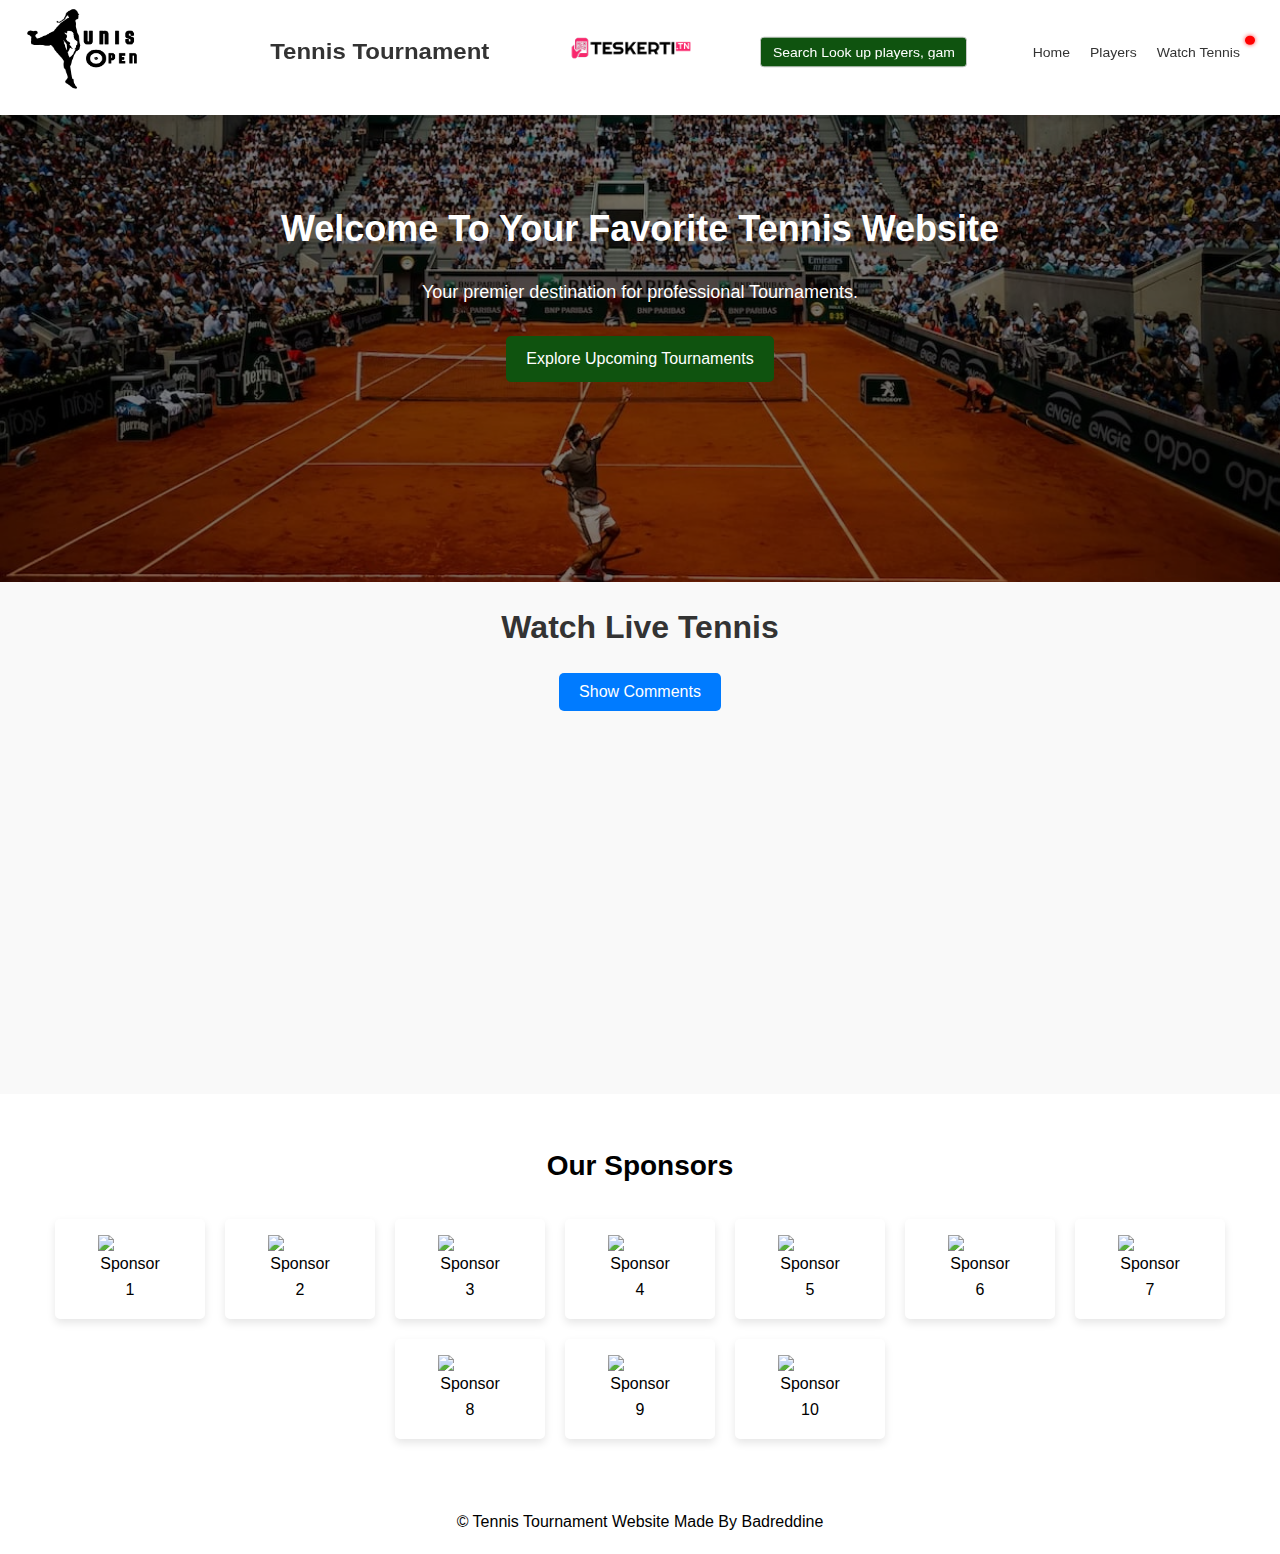
==== commit bf4bd8cf: "fix style added contact" ====
--- a/live.html
+++ b/live.html
@@ -40,7 +40,7 @@
             <ul>
                 <li><a href="index.html#home">Home</a></li>
                 <li><a href="players.html">Players</a></li>
-                <li><a href="./live.html">Watch Live Tennis</a><span class="live-indicator"></span></li>
+                <li><a href="./live.html">Watch Tennis</a><span class="live-indicator"></span></li>
             </ul>
         </nav>
  
--- a/styles.css
+++ b/styles.css
@@ -26,10 +26,10 @@
   color: #000000;
 }
 
-
-
-/* Hero Section Styles */
+/* hero */
+
 .hero {
+  position: relative;
   background-image: url("./sources/hero.jpg"); 
   background-size: cover;
   background-position: center;
@@ -38,15 +38,31 @@
   color: #ffffff;
 }
 
+/* Overlay Styles */
+.hero::before {
+  content: "";
+  position: absolute; /* Changed from sticky to absolute */
+  top: 0;
+  left: 0;
+  width: 100%;
+  height: 100%;
+  background-color: rgba(0, 0, 0, 0.5); /* Black with 50% opacity */
+  z-index: 1; /* Ensure it is lower than the content */
+  pointer-events: none; /* Allow interactions with elements behind the overlay */
+}
+
 .hero h2 {
   font-size: 36px;
   margin-bottom: 20px;
+  position: relative; /* Ensure it is above the overlay */
+  z-index: 2;
 }
 
 .hero p {
   font-size: 18px;
   margin-bottom: 30px;
-  z-index: 10;
+  position: relative; /* Ensure it is above the overlay */
+  z-index: 2;
 }
 
 .btn {
@@ -56,12 +72,14 @@
   color: #fff;
   text-decoration: none;
   border-radius: 5px;
+  position: relative; /* Ensure it is above the overlay */
+  z-index: 2;
+  cursor: pointer;
 }
 
 .btn:hover {
   background-color: #e67e22;
 }
-
 /* Tournaments Section Styles */
 .tournaments {
   display: flex;
@@ -315,7 +333,7 @@
 }
 
 .sponsor-logo img {
-  max-width: 30%;
+  max-width: 50%;
   height: auto;
   
 }
@@ -422,38 +440,52 @@
     }
   }
   
+
  
-  .hero .container p, .hero .container h2{
-    position: relative; /* Make the p element the reference point for its pseudo-element */
-    z-index: 1; /* Ensure the text is above the pseudo-element */
-    padding: 10px; /* Add some padding to ensure the text doesn't touch the edge of the square */
-
-  }
-  
-  .hero .container h2::before, .hero .container p::before {
-    content: "";
-    position: absolute;
-    top: 0;
-    left: 0;
-    width: 100%;
-    height: 100%;
-    background-color: rgba(0, 0, 0, 0.5);
-    z-index: -1;
-    transition: all 0.2s ease;
-  }
-  
-  @media (max-width: 768px) {
-    .hero .container h2, .hero .container p {
-      padding: 8px;
-    }
-  }
-  
-  @media (max-width: 480px) {
-    .hero .container h2, .hero .container p {
-      padding: 5px;
-    }
-  }
 
   #email::placeholder {
     color:#0f530f
-  }+  }
+
+  /* contact us */
+  #contact-us {
+    padding: 20px;
+    background-color: #f9f9f9;
+    border: 1px solid #ddd;
+    border-radius: 8px;
+    max-width: 600px;
+    margin: 20px auto;
+    text-align: center;
+  }
+  
+  #contact-us h2 {
+    margin-bottom: 20px;
+    font-size: 24px;
+    color: #333;
+  }
+  
+  .contact-item {
+    margin: 10px 0;
+    font-size: 18px;
+    color: #555;
+  }
+  
+  .contact-item i {
+    margin-right: 10px;
+    color: #0f530f;
+  }
+  
+  .contact-item a {
+    color: #0f530f;
+    text-decoration: none;
+  }
+  
+  .contact-item a:hover {
+    text-decoration: underline;
+  }
+  
+  .contact-item address {
+    display: inline;
+    font-style: normal;
+  }
+  --- a/header.css
+++ b/header.css
@@ -1,11 +1,16 @@
+/* Header Styles */
 header {
   background-color: #ffffff;
   box-shadow: 0 4px 6px rgba(0, 0, 0, 0.1);
   padding: 20px;
   font-family: Arial, sans-serif;
-  position:absolute;
-  width:100%;
+  position: fixed;
+  width: 100%;
   overflow-x: auto;
+  z-index: 999;
+  transform: scaleY(0.9);
+  top: -2%;
+ 
 }
 
 .headerContainer {
@@ -19,19 +24,28 @@
 .dropdown {
   position: relative;
   display: inline-block;
+  z-index: 2;
 }
 
 .dropdown img {
-  height: 50px;
+  height: 92.5px; /* 50px * 1.85 to make the image 1.85 times larger */
+  cursor: pointer; /* Add pointer cursor to indicate clickable */
+  transform: translateX(-40px); /* Move the image to the left by 20px */
 }
 
 .dropdown-content {
   display: none;
-  position: absolute;
+  position: static; /* or absolute */
   background-color: #ffffff;
+  min-width: 160px;
   box-shadow: 0 8px 16px rgba(0, 0, 0, 0.1);
   padding: 12px 16px;
-  z-index: 1;
+  z-index: 9999; /* Set a high z-index value */
+  top: calc(100% + 10px); /* Adjust top position to position dropdown below the image */
+  left: 0; /* Align the dropdown with the left edge of the image */
+  max-height: 200px; /* Limit the maximum height to prevent overflow */
+  overflow-y: auto; /* Add vertical scroll if content exceeds max height */
+  width: 100%; /* Make the dropdown full-width */
 }
 
 .dropdown:hover .dropdown-content {
@@ -53,7 +67,10 @@
   color: #333333;
   font-size: 14px;
 }
-
+.dropdown-content ul li a:hover {
+  background-color: #0f530f; 
+  color: #ffffff;
+}
 h1 {
   font-size: 24px;
   color: #333333;
@@ -72,10 +89,12 @@
   background-color: #0f530f; /* Dark green background color */
   color: #ffffff; /* White text color for better readability */
 }
+
 input::placeholder {
   color: white; /* Change this to any color you prefer */
   opacity: 1; /* Ensure the placeholder color is fully opaque */
 }
+
 nav ul {
   list-style: none;
   padding: 0;
@@ -108,7 +127,6 @@
   margin-left: 5px;
 }
 
-
 /* red dot */
 
 /* live red dot*/
@@ -119,7 +137,6 @@
   background-color: red;
   border-radius: 50%;
   position: absolute;
- 
   transform: translateY(-50%);
   margin-left: 5px; /* Adjust as needed */
   box-shadow: 0 0 5px rgba(255, 0, 0, 0.8);
@@ -133,4 +150,4 @@
   to {
       box-shadow: 0 0 20px rgba(255, 0, 0, 1);
   }
-}+}
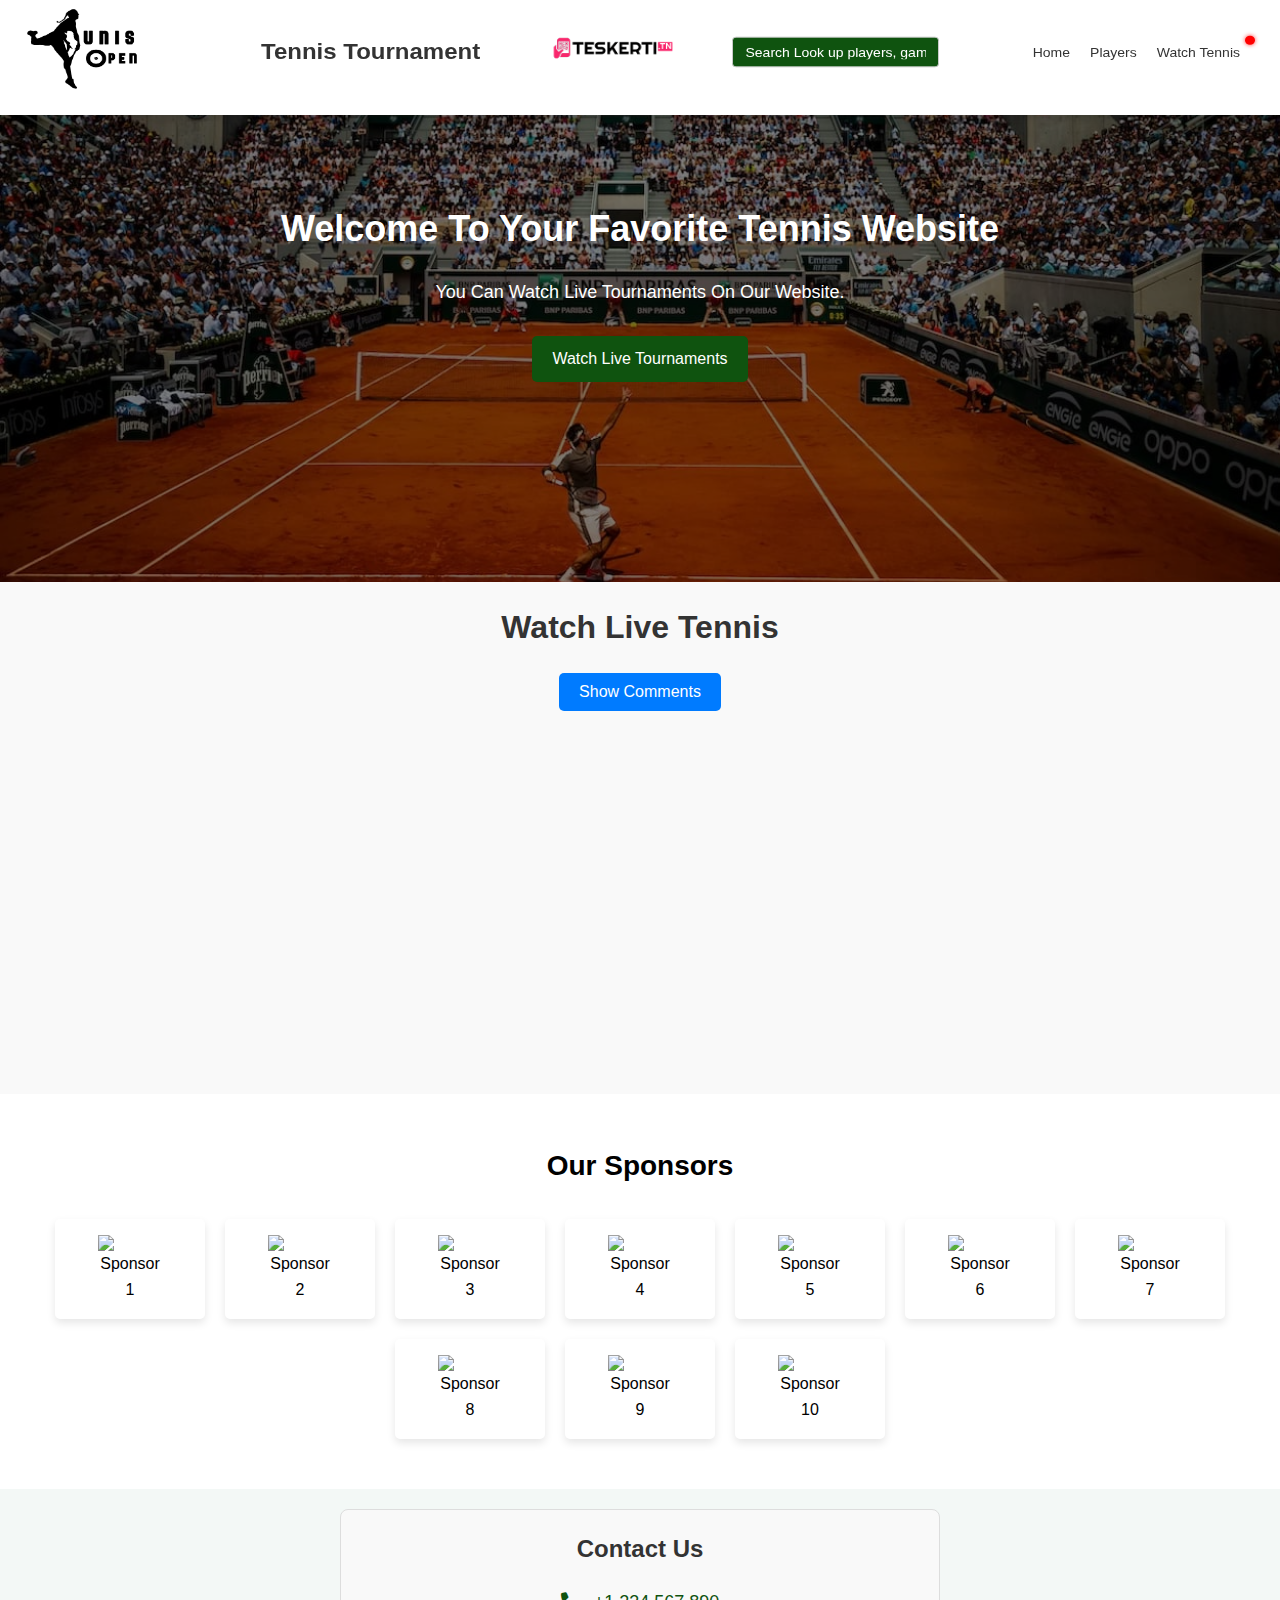
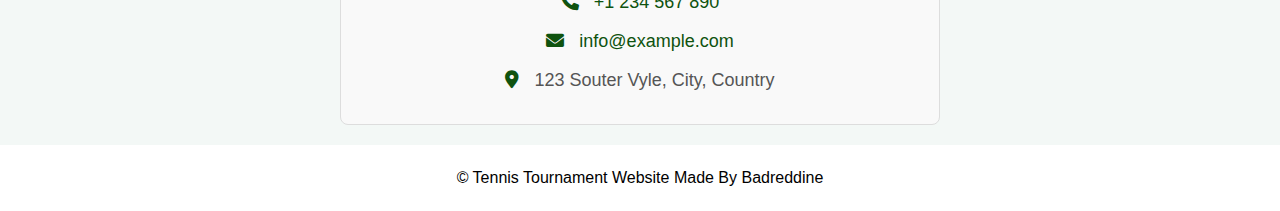
==== commit 5d69f0ca: "styling fixes / colors" ====
--- a/live.html
+++ b/live.html
@@ -4,7 +4,7 @@
 <head>
   <meta charset="UTF-8">
   <meta name="viewport" content="width=device-width, initial-scale=1.0">
-  <title>Tenninis Tournament</title>
+  <title>Tennis Tournament</title>
   <link rel="icon" type="image/png" href="./sources/logo.png"> 
   <link rel="stylesheet" href="styles.css">
   <link rel="stylesheet" href="https://cdnjs.cloudflare.com/ajax/libs/font-awesome/6.0.0-beta3/css/all.min.css">
@@ -13,6 +13,9 @@
   <link rel="stylesheet" href="live.css">
   <script src="live.js"></script>
   <script src="script.js"></script>
+  <script src="https://translate.google.com/translate_a/element.js?cb=googleTranslateElementInit"></script>
+
+
 
 </head>
 
@@ -33,9 +36,9 @@
             </div>
         </div>
         <h1>Tennis Tournament</h1>
-        <a href="https://teskerti.tn/"><img src="./sources/teskerti.png" alt="Teskerti"></a> 
+        <a href="https://teskerti.tn/"><img src="./sources/teskerti.png" id="teskra" alt="Teskerti"></a> 
         <input type="text" id="searchInput" placeholder="Search Look up players, games, stats...etc">
-
+        <div id="google_translate_element"></div>
         <nav>
             <ul>
                 <li><a href="index.html#home">Home</a></li>
@@ -52,8 +55,8 @@
   <section id="home" class="hero">
     <div class="container">
       <h2>Welcome To Your Favorite Tennis Website</h2>
-      <p>Your premier destination for professional Tournaments.</p>
-      <a href="#tournaments" class="btn">Explore Upcoming Tournaments</a>
+      <p>You Can Watch Live Tournaments On Our Website.</p>
+      <a href="#live-tennis" class="btn">Watch Live Tournaments</a>
     </div>
   </section>
  <!-- Live Section-->
@@ -73,6 +76,7 @@
 
   <section id="Sponsors" class="Sponsors">
     <div class="sponsors">
+
   <div class="container">
     <h2>Our Sponsors</h2>
     <div class="sponsor-logos">
@@ -92,6 +96,22 @@
 </div>
 
   </section>
+
+  <section id="contact-us">
+    <h2>Contact Us</h2>
+    <div class="contact-item">
+      <i class="fas fa-phone"></i>
+      <a href="tel:+1234567890">+1 234 567 890</a>
+    </div>
+    <div class="contact-item">
+      <i class="fas fa-envelope"></i>
+      <a href="baddour:info@example.com">info@example.com</a>
+    </div>
+    <div class="contact-item">
+      <i class="fas fa-map-marker-alt"></i>
+      <address>123 Souter Vyle, City, Country</address>
+    </div>
+  </section>
   <footer>
     <div class="container">
       <p>&copy; Tennis Tournament Website Made By Badreddine</p>
--- a/styles.css
+++ b/styles.css
@@ -488,4 +488,12 @@
     display: inline;
     font-style: normal;
   }
-  +  
+
+  /* teskra */
+
+  #teskra:hover {
+    background-color: rgb(172, 172, 255);
+    border: solid 1px ;
+    border-color: palevioletred;
+  }--- a/stylesButtons.css
+++ b/stylesButtons.css
@@ -42,3 +42,16 @@
   }
 
 
+
+  #translate {
+    padding: 10px 20px;
+    background-color: #007bff;
+    color: #fff;
+    border: none;
+    border-radius: 5px;
+    cursor: pointer;
+  }
+  
+  #translate:hover {
+    background-color: #0056b3;
+  }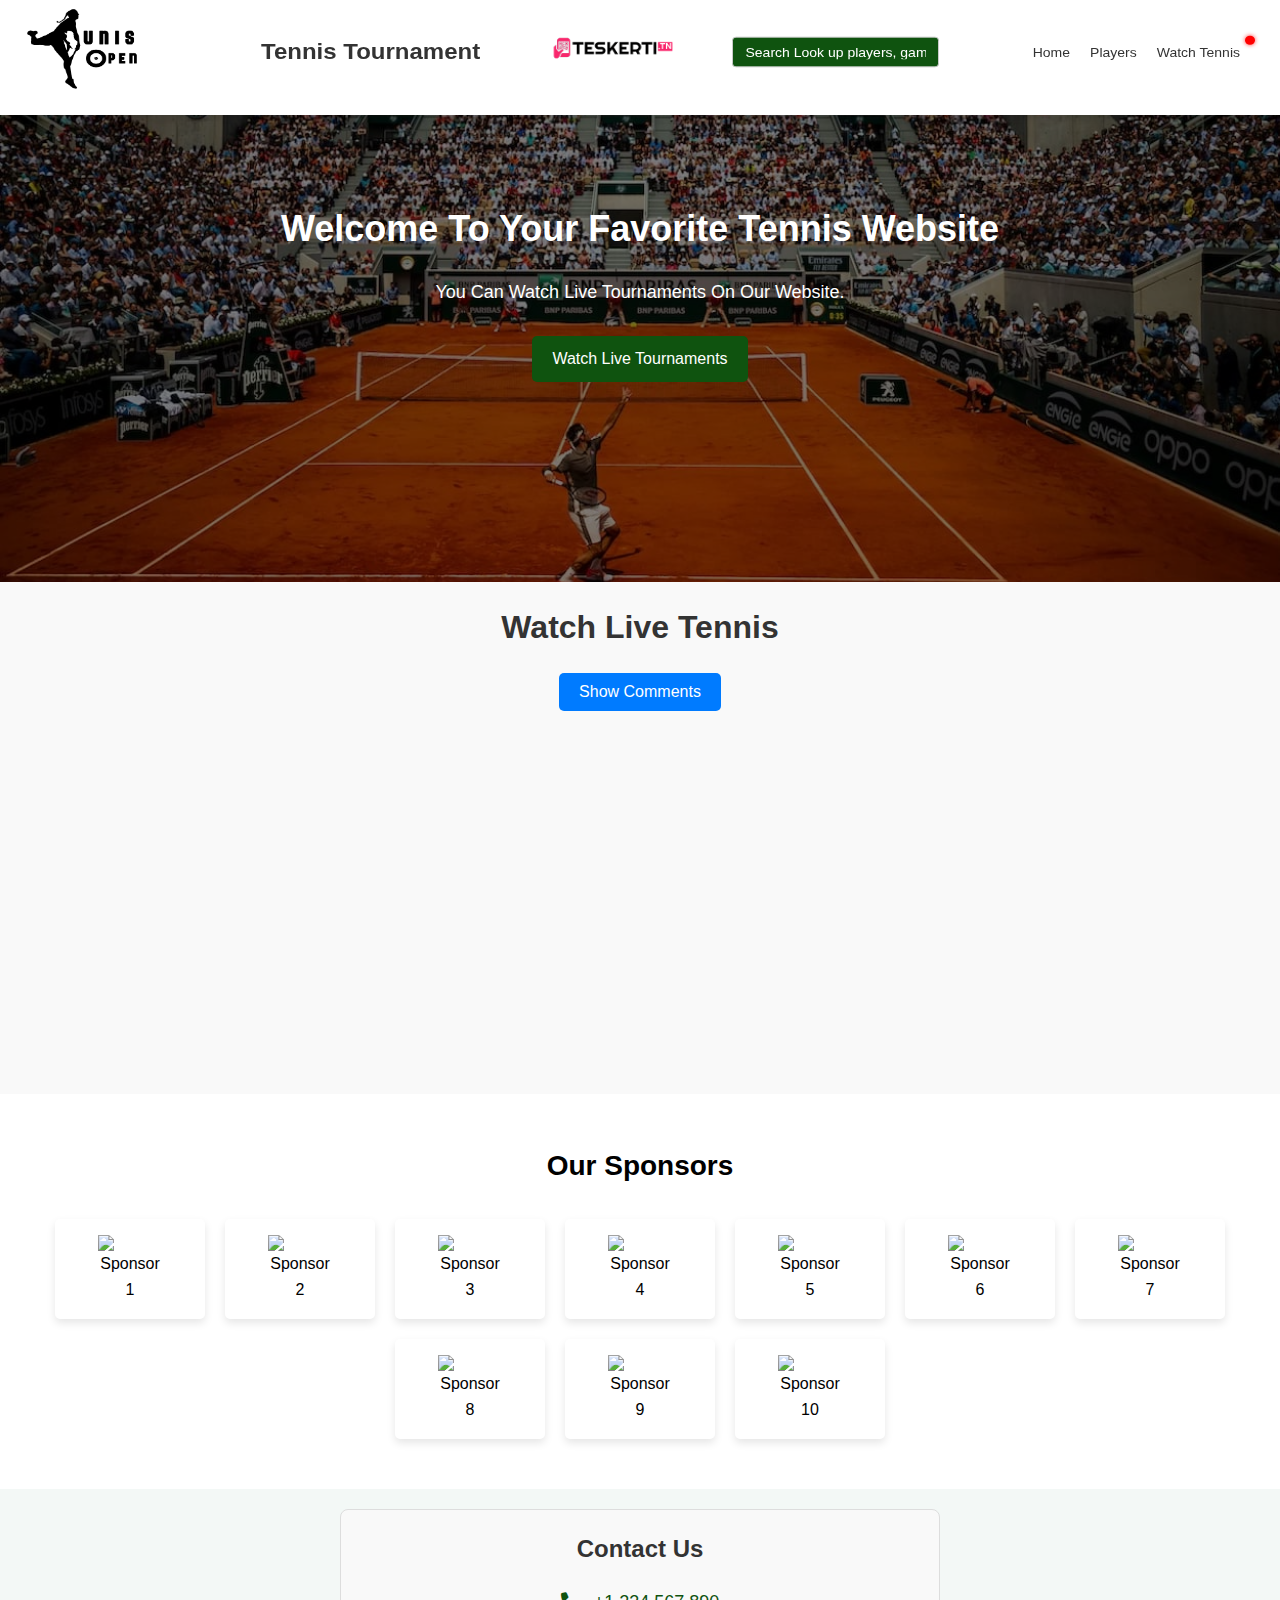
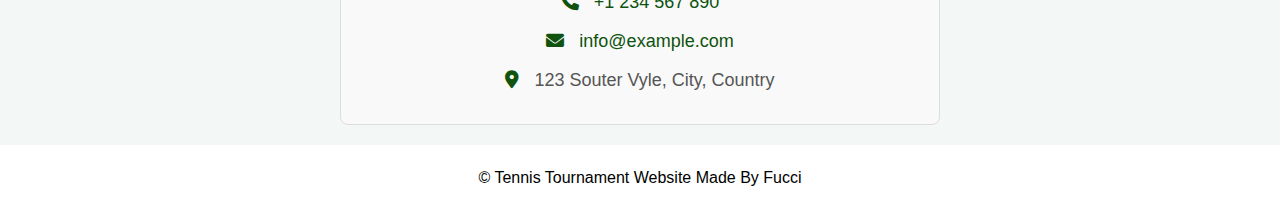
==== commit 000e6b04: "Update live.html" ====
--- a/live.html
+++ b/live.html
@@ -114,7 +114,7 @@
   </section>
   <footer>
     <div class="container">
-      <p>&copy; Tennis Tournament Website Made By Badreddine</p>
+      <p>&copy; Tennis Tournament Website Made By Fucci</p>
     </div>
   </footer>
-  </body>+  </body>
